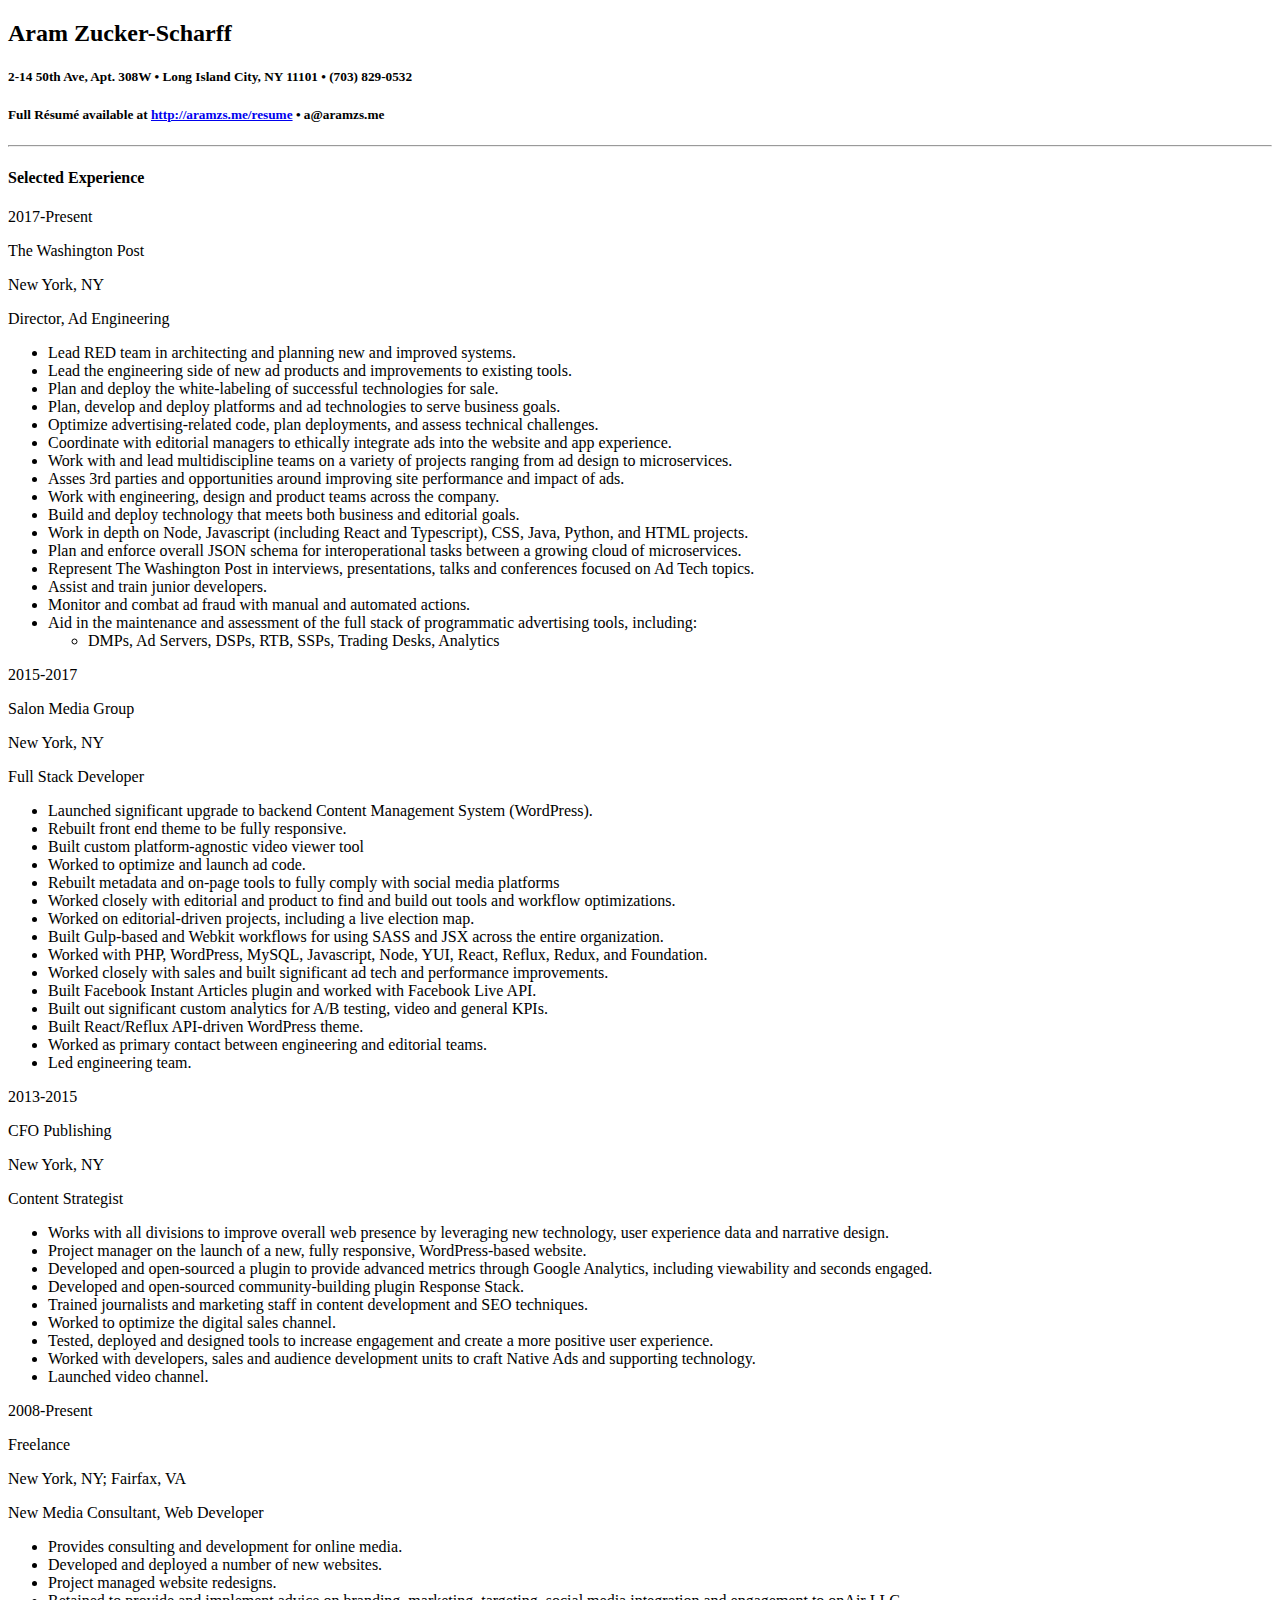
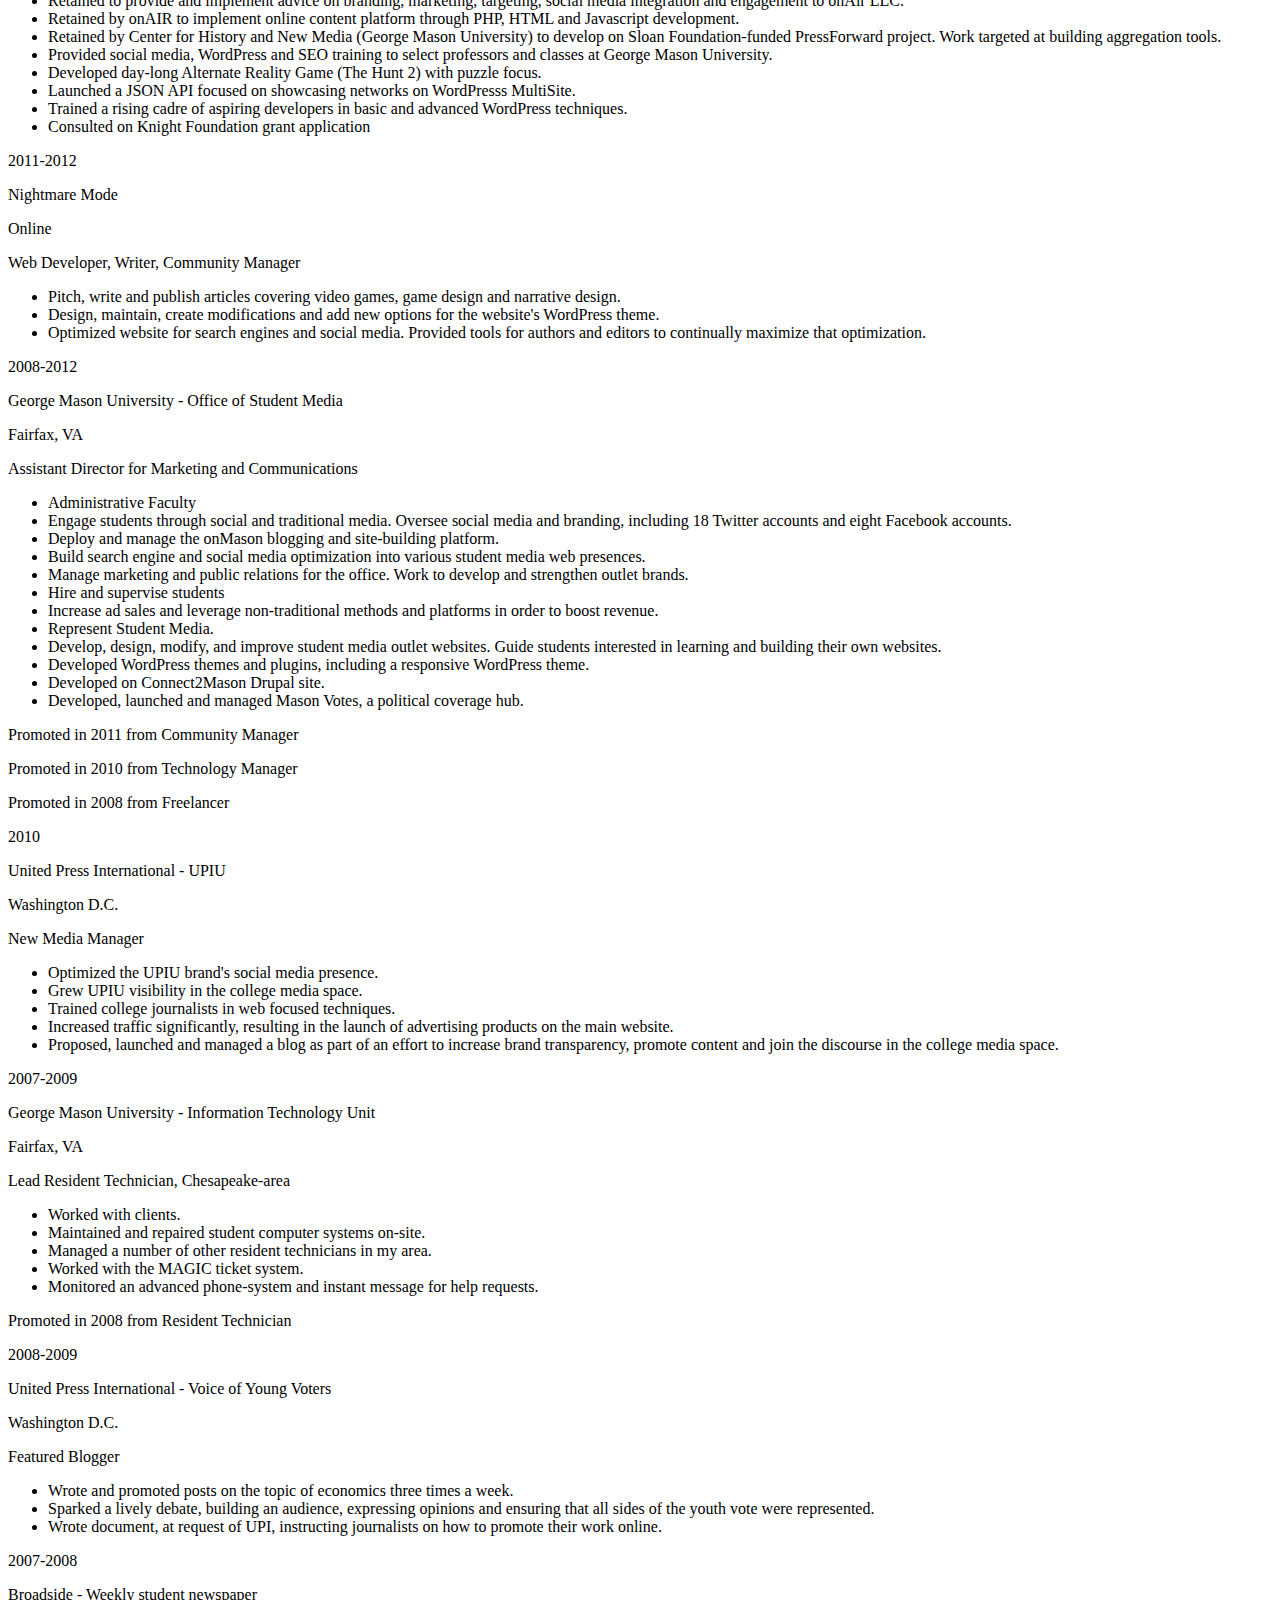
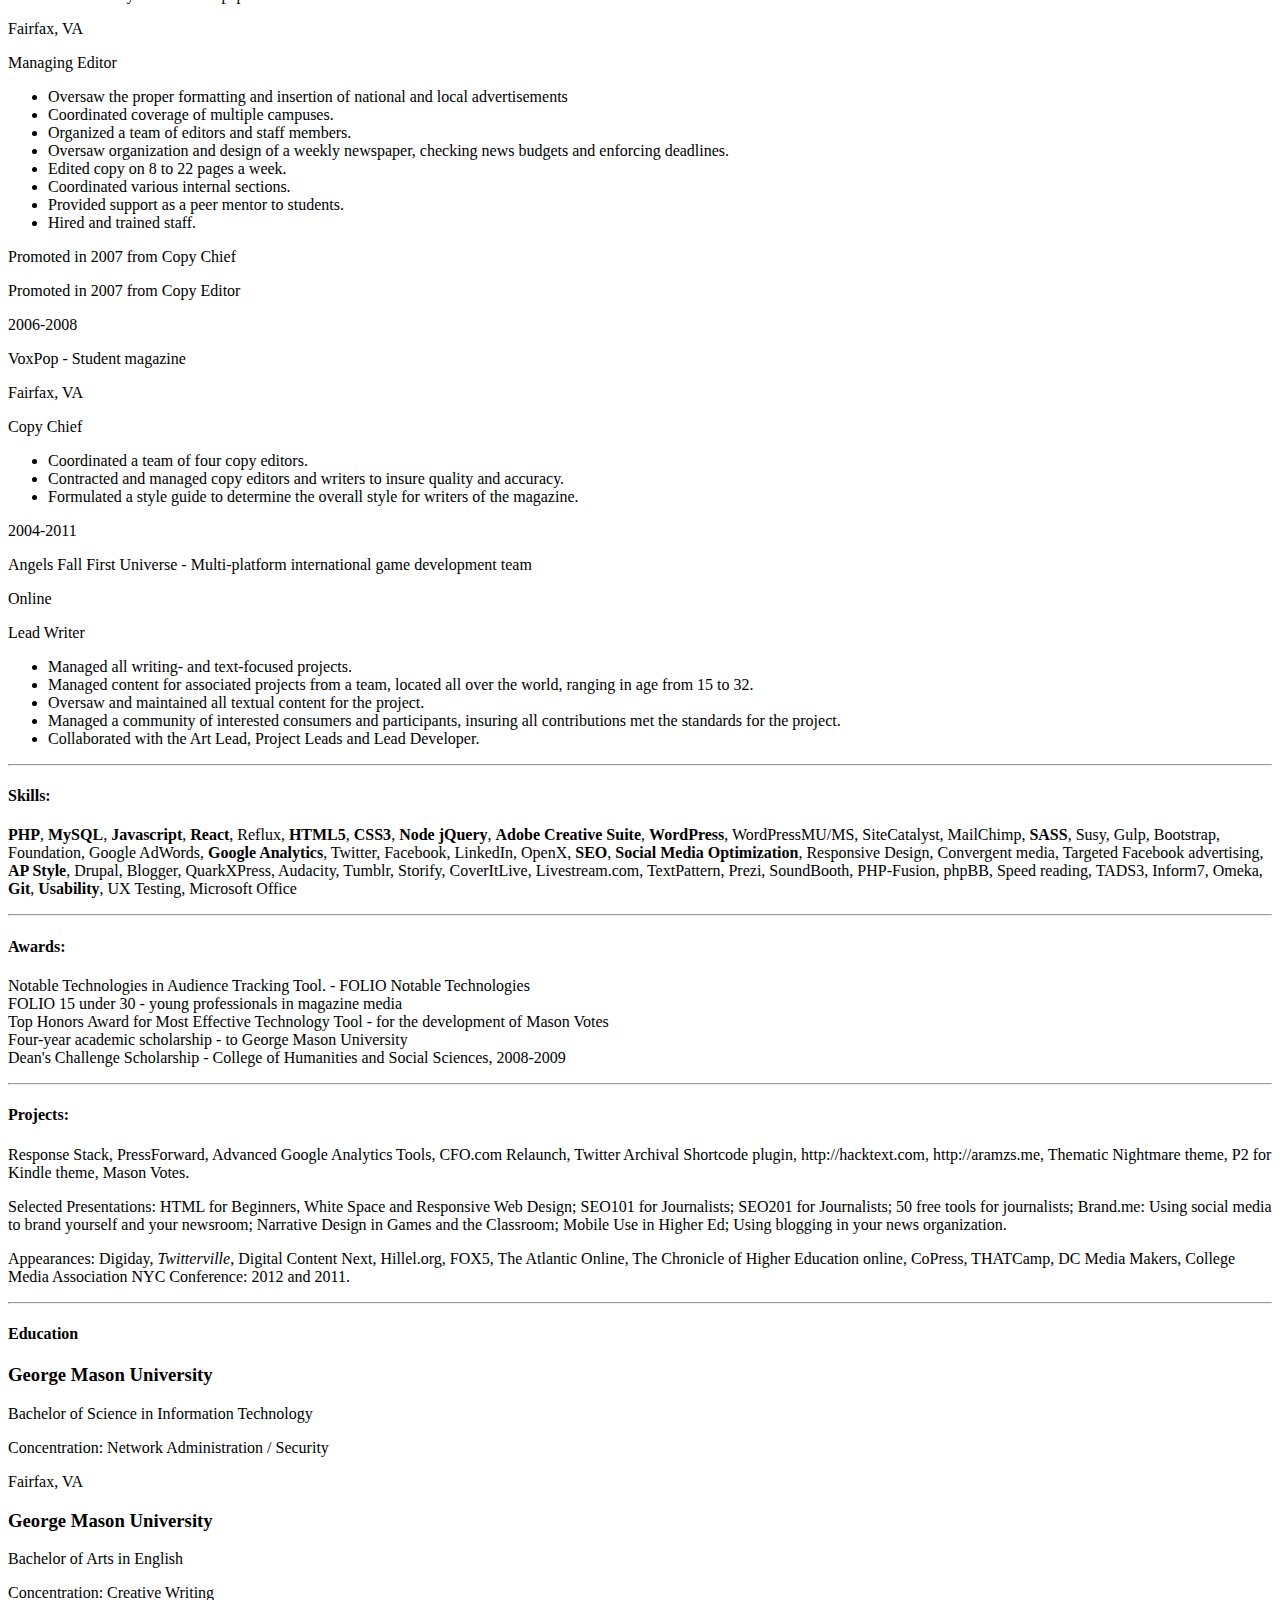
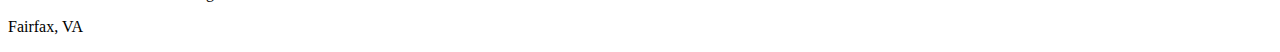
==== index.html @ dda86cea "Remove now empty app.css file" ====
<!DOCTYPE html>

<!-- paulirish.com/2008/conditional-stylesheets-vs-css-hacks-answer-neither/ -->
<!--[if lt IE 7]> <html class="no-js lt-ie9 lt-ie8 lt-ie7" lang="en"> <![endif]-->
<!--[if IE 7]>    <html class="no-js lt-ie9 lt-ie8" lang="en"> <![endif]-->
<!--[if IE 8]>    <html class="no-js lt-ie9" lang="en"> <![endif]-->
<!--[if gt IE 8]><!-->
<html class="no-js" lang="en">
<!--<![endif]-->

<head>
	<meta charset="utf-8" />

	<!-- Set the viewport width to device width for mobile -->
	<meta name="viewport" content="width=device-width" />

	<title>Aram Zucker-Scharff's Resume</title>

	<!-- Included CSS Files -->
	<link rel="stylesheet" href="stylesheets/foundation.css">
	<link rel="stylesheet" href="stylesheets/user.css">
	<link href='http://fonts.googleapis.com/css?family=Playfair+Display|EB+Garamond' rel='stylesheet' type='text/css'>

	<!--[if lt IE 9]>
		<link rel="stylesheet" href="stylesheets/ie.css">
	<![endif]-->

	<script src="javascripts/modernizr.foundation.js"></script>

	<!-- IE Fix for HTML5 Tags -->
	<!--[if lt IE 9]>
		<script src="http://html5shiv.googlecode.com/svn/trunk/html5.js"></script>
	<![endif]-->

	<link rel="stylesheet" href="stylesheets/print.css" media="print">

</head>

<body>

	<!-- container -->
	<div class="container">
		<header>
			<div class="row">
				<div id="topid" class="twelve columns">
					<h2>Aram Zucker-Scharff</h2>
					<h5>2-14 50th Ave, Apt. 308W &#149; Long Island City, NY 11101 &#149; (703) 829-0532</h5>
					<h5>Full R&#233;sum&#233; available at
						<a href="http://aramzs.me/resume">http://aramzs.me/resume</a> &#149; a@aramzs.me</h5>
					<hr />
				</div>
			</div>
		</header>
		<div class="row">
			<div class="row title-area">
				<div class="twelve columns">
					<h4 class="section-title">Selected Experience</h4>
				</div>
			</div>
			<div class="row item">
				<div class="two columns">
					2017-Present
				</div>
				<div class="ten columns">
					<div class="left joblocation">
						<p>
							<span class="item-title">The Washington Post</span>
						</p>
					</div>
					<div class="right location">New York, NY</div>
					<div class="clearfloat">
						<p>
							<span class="jobtitle">Director, Ad Engineering</span>
						</p>
						<ul class="jobaccomp">
							<li>Lead RED team in architecting and planning new and improved systems.</li>
							<li>Lead the engineering side of new ad products and improvements to existing tools.</li>
							<li>Plan and deploy the white-labeling of successful technologies for sale.</li>
							<li>Plan, develop and deploy platforms and ad technologies to serve business goals.</li>
							<li>Optimize advertising-related code, plan deployments, and assess technical challenges.</li>
							<li>Coordinate with editorial managers to ethically integrate ads into the website and app experience.</li>
							<li>Work with and lead multidiscipline teams on a variety of projects ranging from ad design to microservices.</li>
							<li>Asses 3rd parties and opportunities around improving site performance and impact of ads.</li>
							<li>Work with engineering, design and product teams across the company.</li>
							<li>Build and deploy technology that meets both business and editorial goals.</li>
							<li>Work in depth on Node, Javascript (including React and Typescript), CSS, Java, Python, and HTML projects.</li>
							<li>Plan and enforce overall JSON schema for interoperational tasks between a growing cloud of microservices.</li>
							<li>Represent The Washington Post in interviews, presentations, talks and conferences focused on Ad Tech topics.</li>
							<li>Assist and train junior developers.</li>
							<li>Monitor and combat ad fraud with manual and automated actions.</li>
							<li>Aid in the maintenance and assessment of the full stack of programmatic advertising tools, including:
								<ul>
									<li>DMPs, Ad Servers, DSPs, RTB, SSPs, Trading Desks, Analytics</li>
								</ul>
							</li>
						</ul>
					</div>
				</div>
			</div>
			<div class="row item">
				<div class="two columns">
					2015-2017
				</div>
				<div class="ten columns">
					<div class="left joblocation">
						<p>
							<span class="item-title">Salon Media Group</span>
						</p>
					</div>
					<div class="right location">New York, NY</div>
					<div class="clearfloat">
						<p>
							<span class="jobtitle">Full Stack Developer</span>
						</p>
						<ul class="jobaccomp">
							<li>Launched significant upgrade to backend Content Management System (WordPress).</li>
							<li>Rebuilt front end theme to be fully responsive.</li>
							<li>Built custom platform-agnostic video viewer tool</li>
							<li>Worked to optimize and launch ad code.</li>
							<li>Rebuilt metadata and on-page tools to fully comply with social media platforms</li>
							<li>Worked closely with editorial and product to find and build out tools and workflow optimizations.</li>
							<li>Worked on editorial-driven projects, including a live election map.</li>
							<li>Built Gulp-based and Webkit workflows for using SASS and JSX across the entire organization.</li>
							<li>Worked with PHP, WordPress, MySQL, Javascript, Node, YUI, React, Reflux, Redux, and Foundation.</li>
							<li>Worked closely with sales and built significant ad tech and performance improvements.</li>
							<li>Built Facebook Instant Articles plugin and worked with Facebook Live API.</li>
							<li>Built out significant custom analytics for A/B testing, video and general KPIs.</li>
							<li>Built React/Reflux API-driven WordPress theme. </li>
							<li>Worked as primary contact between engineering and editorial teams.</li>
							<li>Led engineering team.</li>
						</ul>
					</div>
				</div>
			</div>
			<div class="row item">
				<div class="two columns">
					2013-2015
				</div>
				<div class="ten columns">
					<div class="left joblocation">
						<p>
							<span class="item-title">CFO Publishing</span>
						</p>
					</div>
					<div class="right location">New York, NY</div>
					<div class="clearfloat">
						<p>
							<span class="jobtitle">Content Strategist</span>
						</p>
						<ul class="jobaccomp">
							<li>Works with all divisions to improve overall web presence by leveraging new technology, user experience data and narrative
								design.
							</li>
							<li>Project manager on the launch of a new, fully responsive, WordPress-based website.</li>
							<li>Developed and open-sourced a plugin to provide advanced metrics through Google Analytics, including viewability and
								seconds engaged.</li>
							<li>Developed and open-sourced community-building plugin Response Stack.</li>
							<li>Trained journalists and marketing staff in content development and SEO techniques.</li>
							<li>Worked to optimize the digital sales channel.</li>
							<li>Tested, deployed and designed tools to increase engagement and create a more positive user experience.</li>
							<li>Worked with developers, sales and audience development units to craft Native Ads and supporting technology.</li>
							<li>Launched video channel.</li>
						</ul>
					</div>

				</div>
			</div>
			<div class="row item">
				<div class="two columns">
					2008-Present
				</div>
				<div class="ten columns">
					<div class="left joblocation">
						<p>
							<span class="item-title">Freelance</span>
						</p>
					</div>
					<div class="right location">New York, NY; Fairfax, VA</div>
					<div class="clearfloat">
						<p>
							<span class="jobtitle">New Media Consultant, Web Developer</span>
						</p>
						<ul class="jobaccomp">
							<li>Provides consulting and development for online media.</li>
							<li>Developed and deployed a number of new websites.</li>
							<li>Project managed website redesigns.</li>
							<li>Retained to provide and implement advice on branding, marketing, targeting, social media integration and engagement
								to onAir LLC.</li>
							<li>Retained by onAIR to implement online content platform through PHP, HTML and Javascript development.</li>
							<li>Retained by Center for History and New Media (George Mason University) to develop on Sloan Foundation-funded PressForward
								project. Work targeted at building aggregation tools.</li>
							<li>Provided social media, WordPress and SEO training to select professors and classes at George Mason University.</li>
							<li>Developed day-long Alternate Reality Game (The Hunt 2) with puzzle focus.</li>
							<li>Launched a JSON API focused on showcasing networks on WordPresss MultiSite.</li>
							<li>Trained a rising cadre of aspiring developers in basic and advanced WordPress techniques.</li>
							<li>Consulted on Knight Foundation grant application</li>
						</ul>
					</div>

				</div>
			</div>
			<div class="row item">
				<div class="two columns">
					2011-2012
				</div>
				<div class="ten columns">
					<div class="left joblocation">
						<p>
							<span class="item-title">Nightmare Mode</span>
						</p>
					</div>
					<div class="right location">Online</div>
					<div class="clearfloat">
						<p>
							<span class="jobtitle">Web Developer, Writer, Community Manager</span>
						</p>
						<ul class="jobaccomp">
							<li>Pitch, write and publish articles covering video games, game design and narrative design.</li>
							<li>Design, maintain, create modifications and add new options for the website's WordPress theme.</li>
							<li>Optimized website for search engines and social media. Provided tools for authors and editors to continually maximize
								that optimization.</li>
						</ul>
					</div>

				</div>
			</div>
			<div class="row item">
				<div class="two columns">
					2008-2012
				</div>
				<div class="ten columns">
					<div class="left joblocation">
						<p>
							<span class="item-title">George Mason University</span> - Office of Student Media</p>
					</div>
					<div class="right location">Fairfax, VA</div>
					<div class="clearfloat">
						<p>
							<span class="jobtitle">Assistant Director for Marketing and Communications</span>
						</p>
						<ul class="jobaccomp">
							<li>Administrative Faculty</li>
							<li>Engage students through social and traditional media. Oversee social media and branding, including 18 Twitter accounts
								and eight Facebook accounts.</li>
							<li>Deploy and manage the onMason blogging and site-building platform.</li>
							<li>Build search engine and social media optimization into various student media web presences.</li>
							<li>Manage marketing and public relations for the office. Work to develop and strengthen outlet brands.</li>
							<li>Hire and supervise students </li>
							<li>Increase ad sales and leverage non-traditional methods and platforms in order to boost revenue.</li>
							<li>Represent Student Media.</li>
							<li>Develop, design, modify, and improve student media outlet websites. Guide students interested in learning and building
								their own websites.</li>
							<li>Developed WordPress themes and plugins, including a responsive WordPress theme.</li>
							<li>Developed on Connect2Mason Drupal site.</li>
							<li>Developed, launched and managed Mason Votes, a political coverage hub.</li>

						</ul>
						<div class="promoted">
							<p>
								<span class="black label">Promoted in 2011 from</span>
								<span class="jobtitle">Community Manager</span>
							</p>
							<p>
								<span class="black label">Promoted in 2010 from</span>
								<span class="jobtitle">Technology Manager</span>
							</p>
							<p>
								<span class="black label">Promoted in 2008 from</span>
								<span class="jobtitle">Freelancer</span>
							</p>
						</div>
					</div>

				</div>
			</div>

			<div class="row item">
				<div class="two columns">
					2010
				</div>
				<div class="ten columns">
					<div class="left joblocation">
						<p>
							<span class="item-title">United Press International</span> - UPIU </p>
					</div>
					<div class="right location">Washington D.C.</div>
					<div class="clearfloat">
						<p>
							<span class="jobtitle">New Media Manager</span>
						</p>
						<ul class="jobaccomp">
							<li>Optimized the UPIU brand's social media presence.</li>
							<li>Grew UPIU visibility in the college media space.</li>
							<li>Trained college journalists in web focused techniques.</li>
							<li>Increased traffic significantly, resulting in the launch of advertising products on the main website.</li>
							<li>Proposed, launched and managed a blog as part of an effort to increase brand transparency, promote content and join
								the discourse in the college media space.</li>
						</ul>
					</div>

				</div>
			</div>

			<div class="row item">
				<div class="two columns">
					2007-2009
				</div>
				<div class="ten columns">
					<div class="left joblocation">
						<p>
							<span class="item-title">George Mason University</span> - Information Technology Unit </p>
					</div>
					<div class="right location">Fairfax, VA</div>
					<div class="clearfloat">
						<p>
							<span class="jobtitle">Lead Resident Technician, Chesapeake-area</span>
						</p>
						<ul class="jobaccomp">
							<li>Worked with clients.</li>
							<li>Maintained and repaired student computer systems on-site.</li>
							<li>Managed a number of other resident technicians in my area.</li>
							<li>Worked with the MAGIC ticket system.</li>
							<li>Monitored an advanced phone-system and instant message for help requests.</li>
						</ul>
						<div class="promoted">
							<p>
								<span class="black label">Promoted in 2008 from</span>
								<span class="jobtitle">Resident Technician</span>
							</p>
						</div>
					</div>

				</div>
			</div>

			<div class="row item">
				<div class="two columns">
					2008-2009
				</div>
				<div class="ten columns">
					<div class="left joblocation">
						<p>
							<span class="item-title">United Press International</span> - Voice of Young Voters</p>
					</div>
					<div class="right location">Washington D.C.</div>
					<div class="clearfloat">
						<p>
							<span class="jobtitle">Featured Blogger</span>
						</p>
						<ul class="jobaccomp">
							<li>Wrote and promoted posts on the topic of economics three times a week.</li>
							<li>Sparked a lively debate, building an audience, expressing opinions and ensuring that all sides of the youth vote were
								represented.
							</li>
							<li>Wrote document, at request of UPI, instructing journalists on how to promote their work online.</li>
						</ul>
					</div>

				</div>
			</div>

			<div class="row item">
				<div class="two columns">
					2007-2008
				</div>
				<div class="ten columns">
					<div class="left joblocation">
						<p>
							<span class="item-title">Broadside</span> - Weekly student newspaper </p>
					</div>
					<div class="right location">Fairfax, VA</div>
					<div class="clearfloat">
						<p>
							<span class="jobtitle">Managing Editor</span>
						</p>
						<ul class="jobaccomp">
							<li>Oversaw the proper formatting and insertion of national and local advertisements</li>
							<li>Coordinated coverage of multiple campuses.</li>
							<li>Organized a team of editors and staff members.</li>
							<li>Oversaw organization and design of a weekly newspaper, checking news budgets and enforcing deadlines.</li>
							<li>Edited copy on 8 to 22 pages a week.</li>
							<li>Coordinated various internal sections.</li>
							<li>Provided support as a peer mentor to students.</li>
							<li>Hired and trained staff.</li>
						</ul>
						<div class="promoted">
							<p>
								<span class="black label">Promoted in 2007 from</span>
								<span class="jobtitle">Copy Chief</span>
							</p>
							<p>
								<span class="black label">Promoted in 2007 from</span>
								<span class="jobtitle">Copy Editor</span>
							</p>
						</div>
					</div>

				</div>
			</div>

			<div class="row item">
				<div class="two columns">
					2006-2008
				</div>
				<div class="ten columns">
					<div class="left joblocation">
						<p>
							<span class="item-title">VoxPop</span> - Student magazine</p>
					</div>
					<div class="right location">Fairfax, VA</div>
					<div class="clearfloat">
						<p>
							<span class="jobtitle">Copy Chief</span>
						</p>
						<ul class="jobaccomp">
							<li>Coordinated a team of four copy editors.</li>
							<li>Contracted and managed copy editors and writers to insure quality and accuracy.</li>
							<li>Formulated a style guide to determine the overall style for writers of the magazine.</li>
						</ul>
					</div>

				</div>
			</div>

			<div class="row item">
				<div class="two columns">
					2004-2011
				</div>
				<div class="ten columns">
					<div class="left joblocation">
						<p>
							<span class="item-title">Angels Fall First Universe</span> - Multi-platform international game development team</p>
					</div>
					<div class="right location">Online</div>
					<div class="clearfloat">
						<p>
							<span class="jobtitle">Lead Writer</span>
						</p>
						<ul class="jobaccomp">
							<li>Managed all writing- and text-focused projects.</li>
							<li>Managed content for associated projects from a team, located all over the world, ranging in age from 15 to 32.</li>
							<li>Oversaw and maintained all textual content for the project.</li>
							<li>Managed a community of interested consumers and participants, insuring all contributions met the standards for the
								project.
							</li>
							<li>Collaborated with the Art Lead, Project Leads and Lead Developer.</li>
						</ul>
					</div>

				</div>
			</div>

			<hr />
		</div>
		<div class="row">
			<div class="row">
				<div class="two columns">
					<h4 class="section-title">Skills:</h4>
				</div>
				<div class="ten columns">
					<p>
						<b>PHP</b>,
						<b>MySQL</b>,
						<b>Javascript</b>,
						<b>React</b>, Reflux,
						<b>HTML5</b>,
						<b>CSS3</b>,
						<b>Node</b>
						<b>jQuery</b>,
						<b>Adobe Creative Suite</b>,
						<b>WordPress</b>, WordPressMU/MS, SiteCatalyst, MailChimp,
						<b>SASS</b>, Susy, Gulp, Bootstrap, Foundation, Google AdWords,
						<b>Google Analytics</b>, Twitter, Facebook, LinkedIn, OpenX,
						<b>SEO</b>,
						<b>Social Media Optimization</b>, Responsive Design, Convergent media, Targeted Facebook advertising,
						<b>AP Style</b>, Drupal, Blogger, QuarkXPress, Audacity, Tumblr, Storify, CoverItLive, Livestream.com, TextPattern, Prezi,
						SoundBooth, PHP-Fusion, phpBB, Speed reading, TADS3, Inform7, Omeka,
						<b>Git</b>,
						<b>Usability</b>, UX Testing, Microsoft Office</p>
				</div>
			</div>

			<hr />
		</div>
		<div class="row">

			<div class="two columns">
				<h4 class="section-title">Awards:</h4>
			</div>
			<div class="ten columns">
				<p>
					<span class="item-title">Notable Technologies in Audience Tracking Tool.</span> - FOLIO Notable Technologies
					<br />
					<span class="item-title">FOLIO 15 under 30</span> - young professionals in magazine media
					<br />
					<span class="item-title">Top Honors Award for Most Effective Technology Tool</span> - for the development of Mason Votes
					<br />
					<span class="item-title">Four-year academic scholarship</span> - to George Mason University
					<br />
					<span class="item-title">Dean's Challenge Scholarship</span> - College of Humanities and Social Sciences, 2008-2009
					<br />
				</p>
			</div>
			<div class="row"></div>

			<hr />
		</div>

		<div class="row projects">


			<div class="two columns">
				<h4 class="section-title">Projects:</h4>
			</div>
			<div class="ten columns">
				<p>Response Stack, PressForward, Advanced Google Analytics Tools, CFO.com Relaunch, Twitter Archival Shortcode plugin, http://hacktext.com,
					http://aramzs.me, Thematic Nightmare theme, P2 for Kindle theme, Mason Votes.</p>
				<p class="present">
					<span class="item-title">Selected Presentations:</span> HTML for Beginners, White Space and Responsive Web Design; SEO101 for Journalists; SEO201
					for Journalists; 50 free tools for journalists; Brand.me: Using social media to brand yourself and your newsroom; Narrative
					Design in Games and the Classroom; Mobile Use in Higher Ed; Using blogging in your news organization.</p>
				<p class="appear">
					<span class="item-title">Appearances:</span> Digiday,
					<i>Twitterville</i>, Digital Content Next, Hillel.org, FOX5, The Atlantic Online, The Chronicle of Higher Education online,
					CoPress, THATCamp, DC Media Makers, College Media Association NYC Conference: 2012 and 2011.</p>
			</div>


			<hr />
		</div>

		<div class="row">
			<div class="row">
				<div class="two columns">
					<h4 class="section-title">Education</h4>
				</div>
			</div>
			<div class="row degree">
				<div class="two columns">

				</div>
				<div class="eight columns">
					<h3 class="item-title">George Mason University</h3>
					<p>
						<span class="jobtitle">Bachelor of Science in Information Technology</span>
					</p>
					<p class="details">Concentration: Network Administration / Security</p>
				</div>
				<div class="two columns edlocal">
					<p>Fairfax, VA</p>
				</div>

			</div>
			<div class="row degree">
				<div class="two columns">

				</div>
				<div class="eight columns">
					<h3 class="item-title">George Mason University</h3>
					<p>
						<span class="jobtitle">Bachelor of Arts in English</span>
					</p>
					<p class="details">Concentration: Creative Writing</p>
				</div>
				<div class="two columns edlocal">
					<p>Fairfax, VA</p>
				</div>

			</div>
		</div>
	</div>
	<!-- container -->

	<!-- Included JS Files -->
	<script src="javascripts/jquery.min.js"></script>
	<script src="javascripts/foundation.js"></script>
	<script src="javascripts/app.js"></script>

</body>

</html>
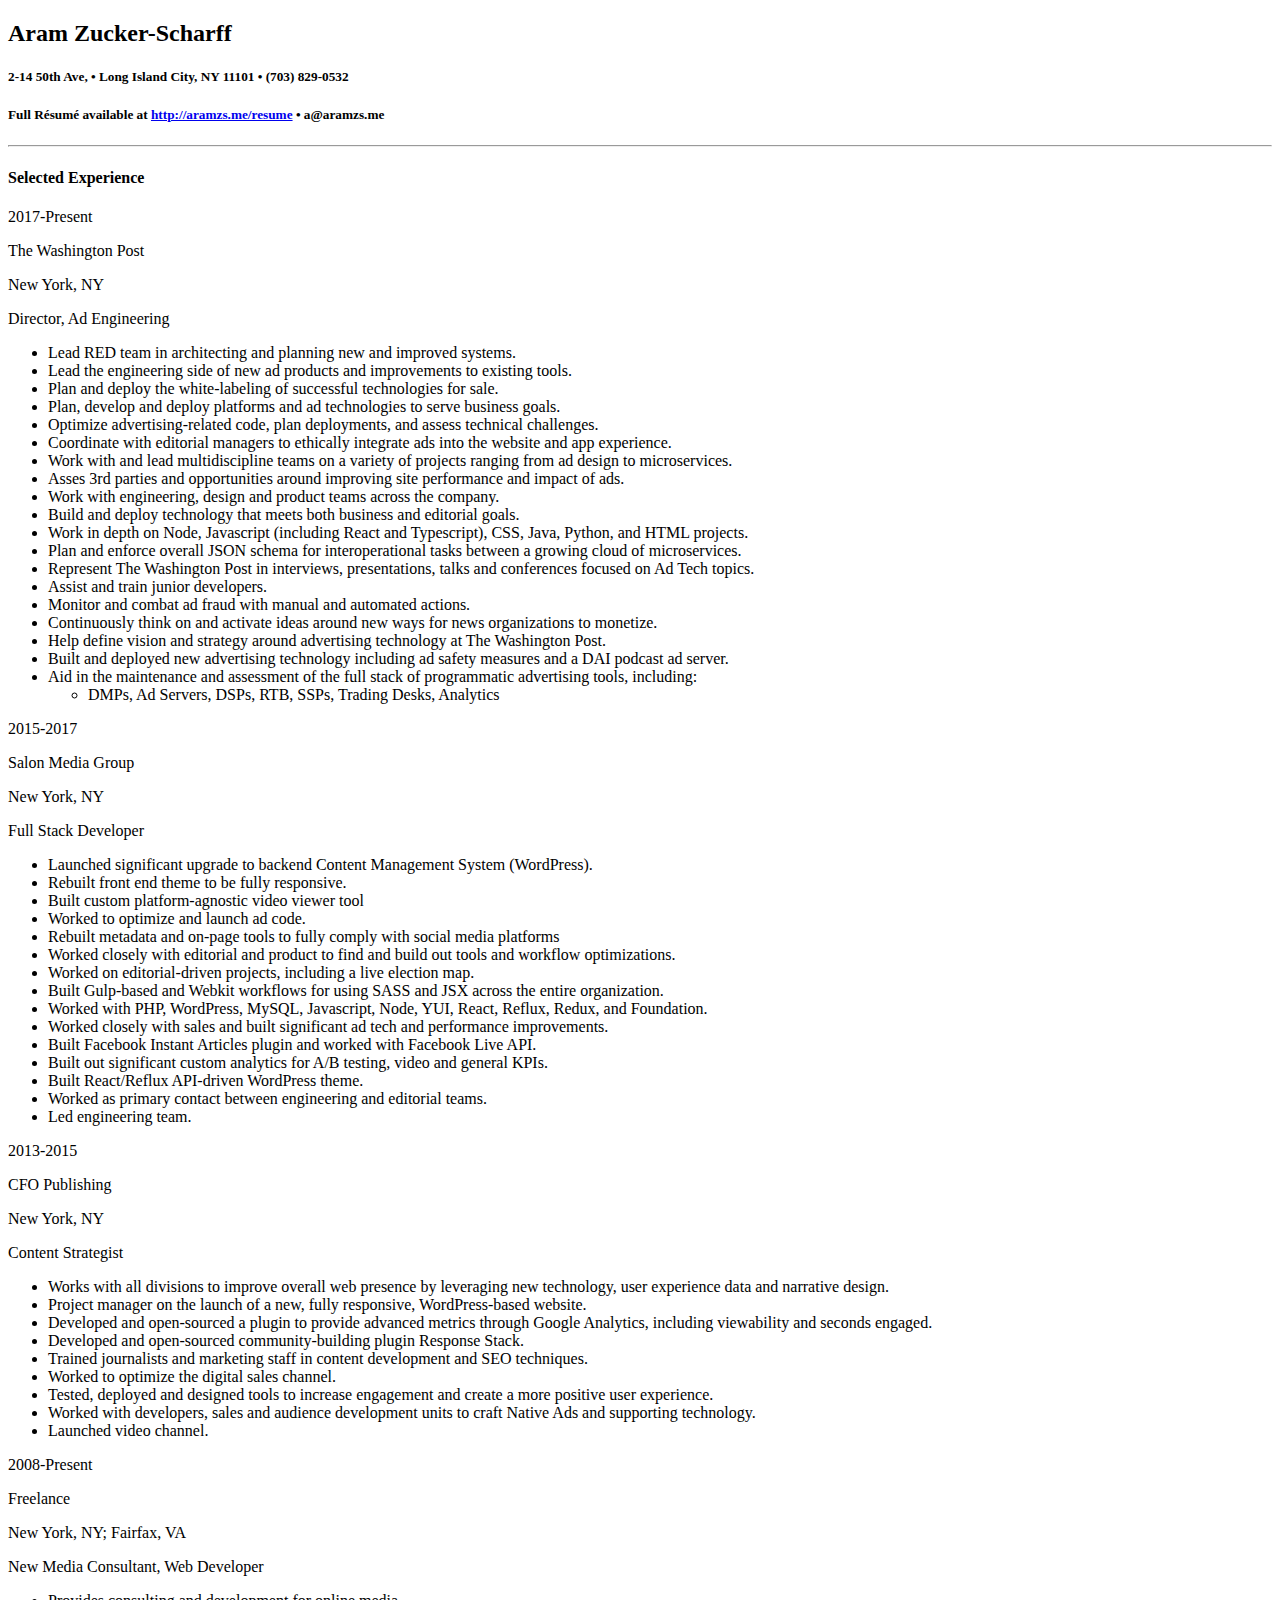
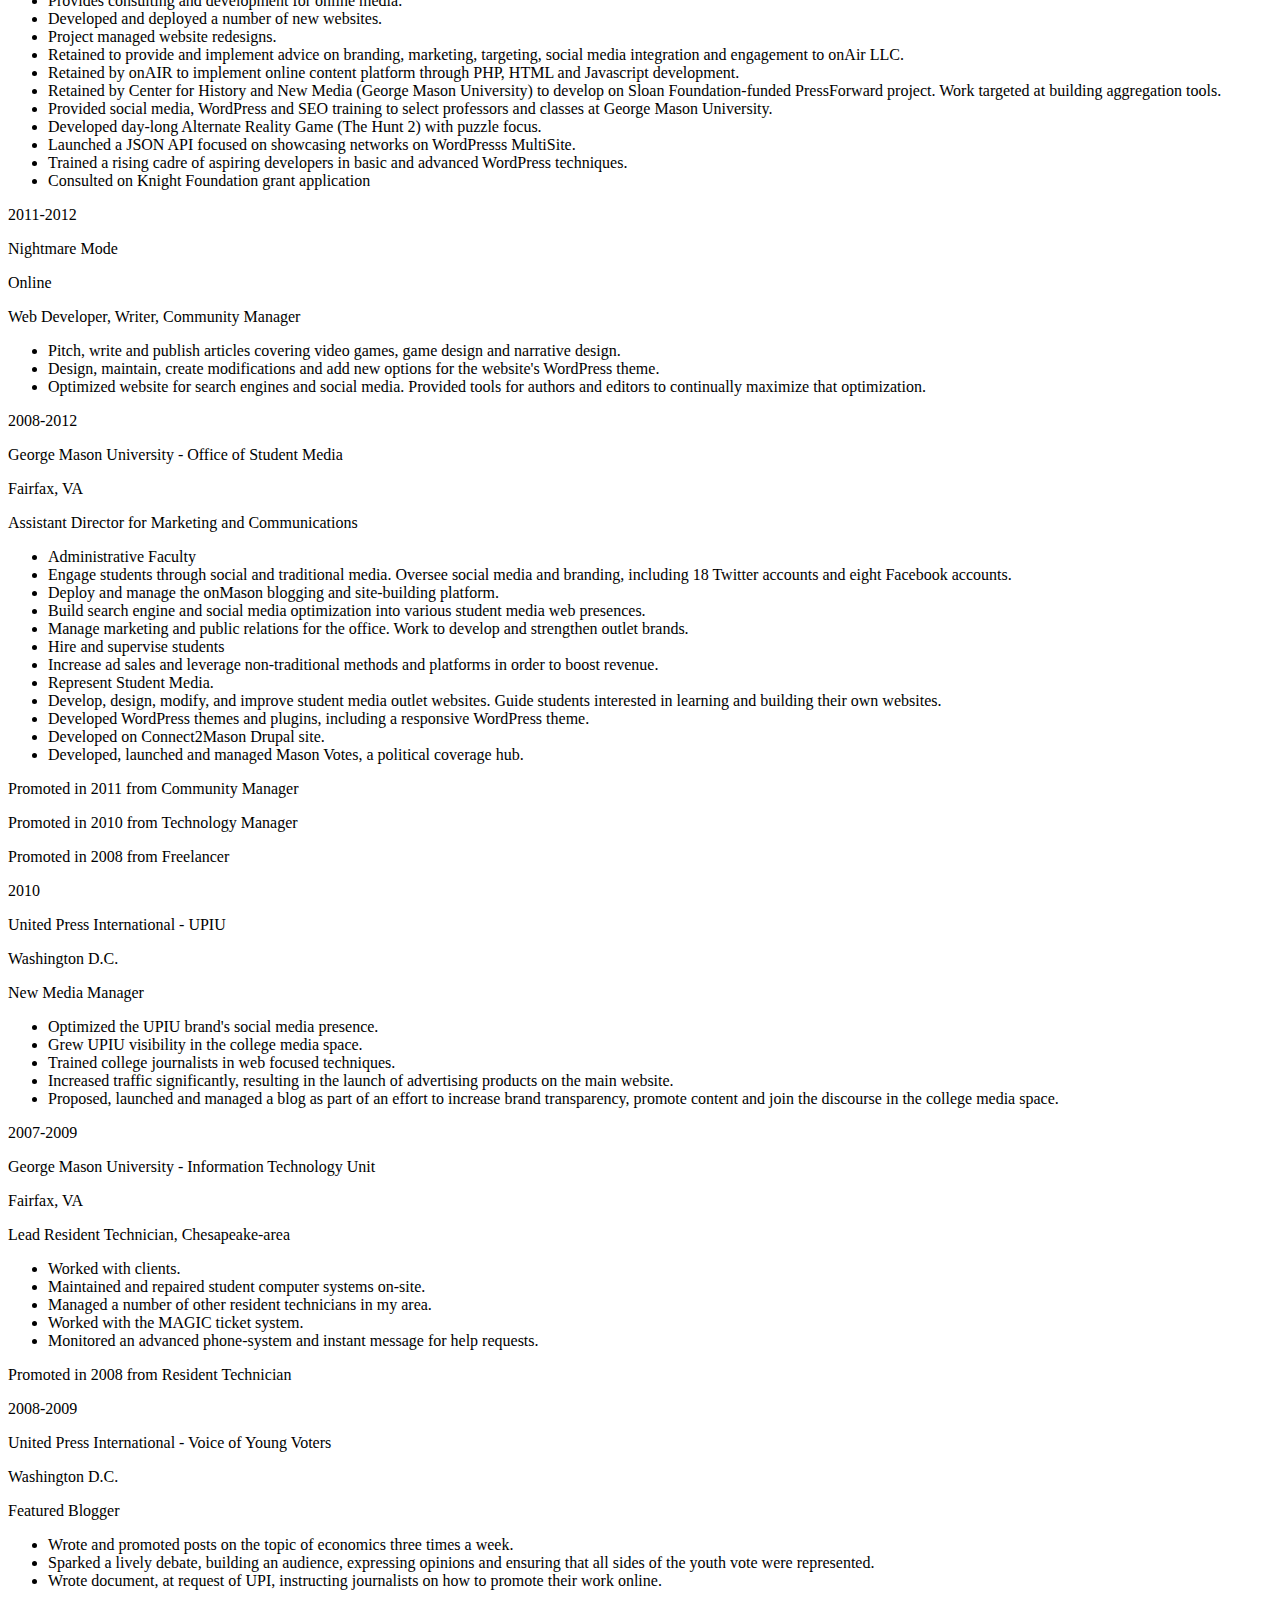
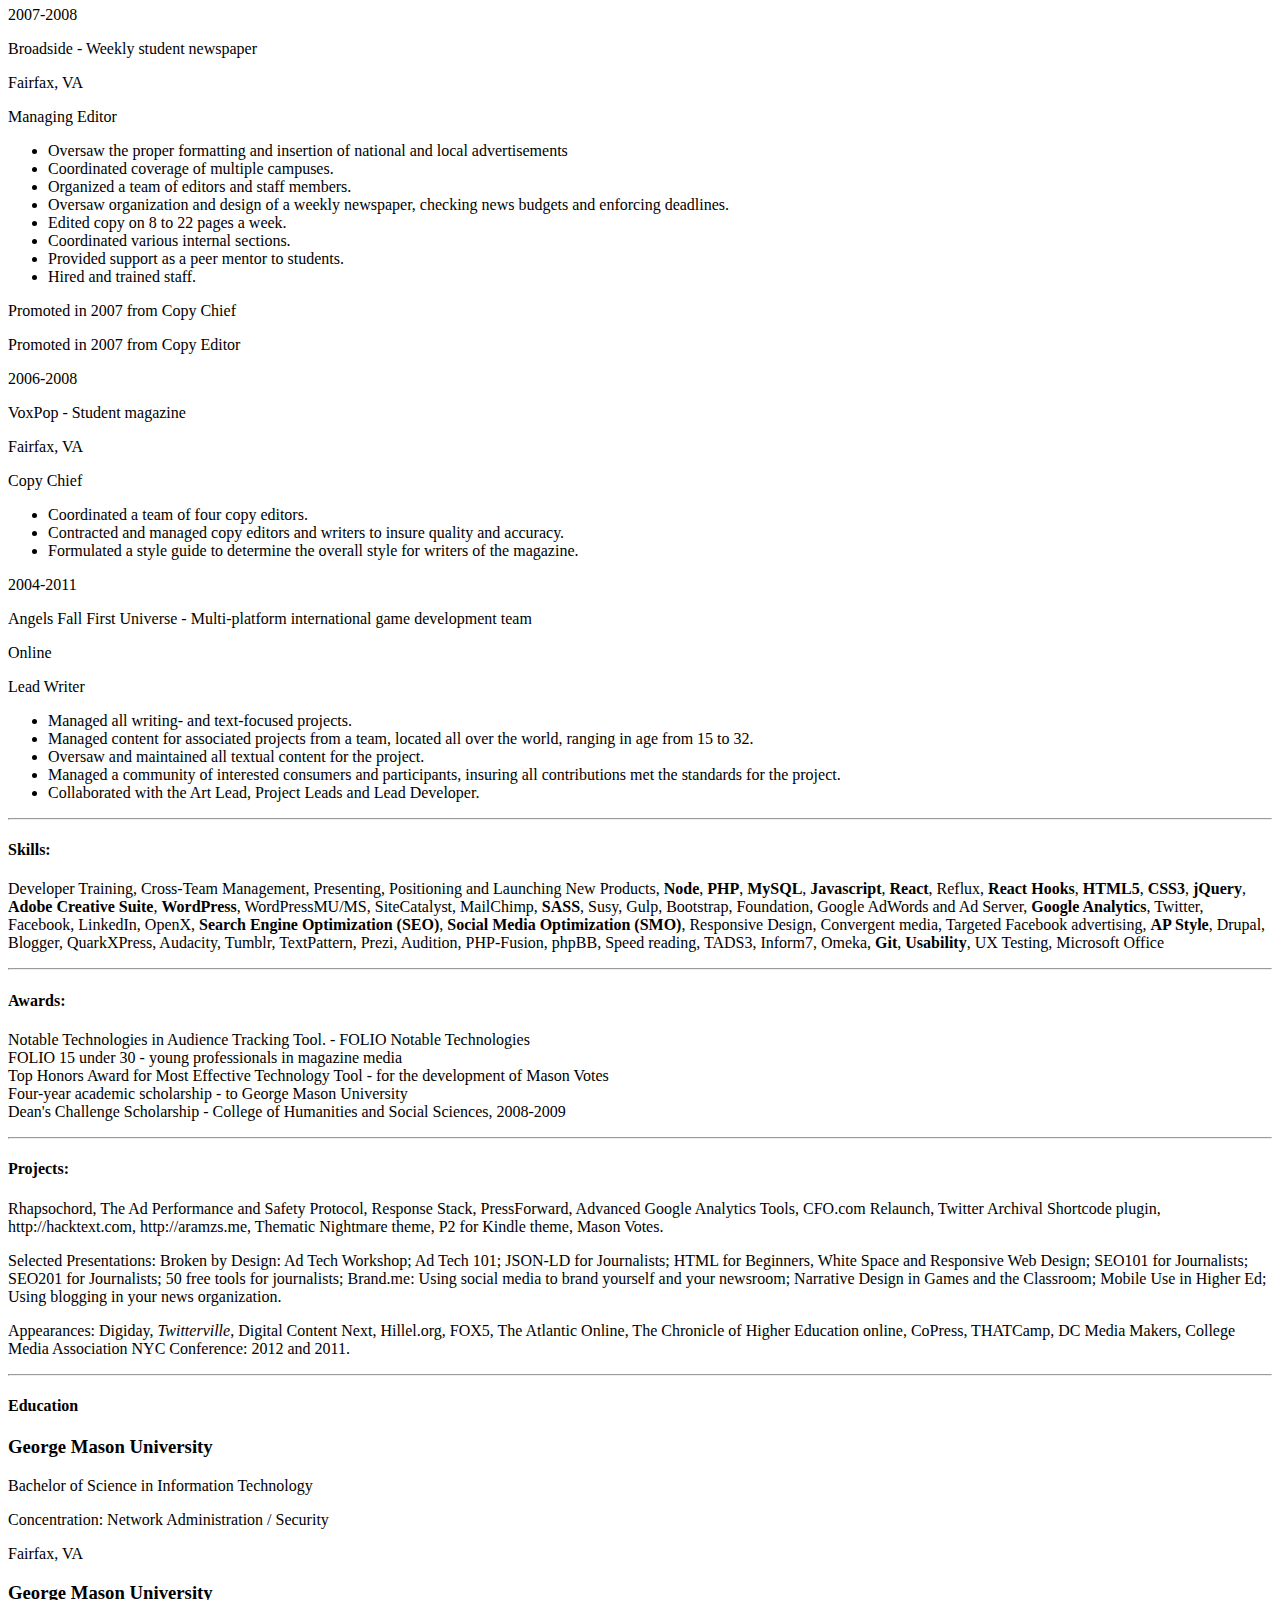
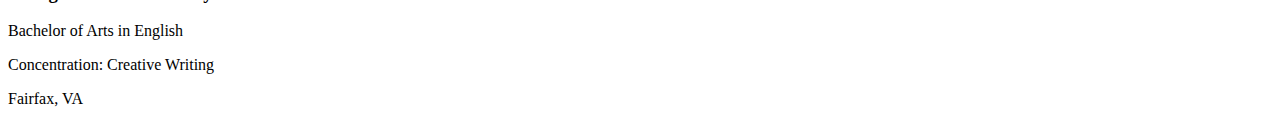
==== commit 7edd3798: "Merge branch 'master' of github.com:AramZS/resume" ====
--- a/index.html
+++ b/index.html
@@ -44,7 +44,7 @@
 			<div class="row">
 				<div id="topid" class="twelve columns">
 					<h2>Aram Zucker-Scharff</h2>
-					<h5>2-14 50th Ave, Apt. 308W &#149; Long Island City, NY 11101 &#149; (703) 829-0532</h5>
+					<h5>2-14 50th Ave, &#149; Long Island City, NY 11101 &#149; (703) 829-0532</h5>
 					<h5>Full R&#233;sum&#233; available at
 						<a href="http://aramzs.me/resume">http://aramzs.me/resume</a> &#149; a@aramzs.me</h5>
 					<hr />
@@ -88,6 +88,9 @@
 							<li>Represent The Washington Post in interviews, presentations, talks and conferences focused on Ad Tech topics.</li>
 							<li>Assist and train junior developers.</li>
 							<li>Monitor and combat ad fraud with manual and automated actions.</li>
+							<li>Continuously think on and activate ideas around new ways for news organizations to monetize.</li>
+							<li>Help define vision and strategy around advertising technology at The Washington Post.</li>
+							<li>Built and deployed new advertising technology including ad safety measures and a DAI podcast ad server.</li>
 							<li>Aid in the maintenance and assessment of the full stack of programmatic advertising tools, including:
 								<ul>
 									<li>DMPs, Ad Servers, DSPs, RTB, SSPs, Trading Desks, Analytics</li>
@@ -459,22 +462,27 @@
 				</div>
 				<div class="ten columns">
 					<p>
+						Developer Training,
+						Cross-Team Management,
+						Presenting,
+						Positioning and Launching New Products,
+						<b>Node</b>,
 						<b>PHP</b>,
 						<b>MySQL</b>,
 						<b>Javascript</b>,
 						<b>React</b>, Reflux,
+						<b>React Hooks</b>,
 						<b>HTML5</b>,
 						<b>CSS3</b>,
-						<b>Node</b>
 						<b>jQuery</b>,
 						<b>Adobe Creative Suite</b>,
 						<b>WordPress</b>, WordPressMU/MS, SiteCatalyst, MailChimp,
-						<b>SASS</b>, Susy, Gulp, Bootstrap, Foundation, Google AdWords,
+						<b>SASS</b>, Susy, Gulp, Bootstrap, Foundation, Google AdWords and Ad Server,
 						<b>Google Analytics</b>, Twitter, Facebook, LinkedIn, OpenX,
-						<b>SEO</b>,
-						<b>Social Media Optimization</b>, Responsive Design, Convergent media, Targeted Facebook advertising,
-						<b>AP Style</b>, Drupal, Blogger, QuarkXPress, Audacity, Tumblr, Storify, CoverItLive, Livestream.com, TextPattern, Prezi,
-						SoundBooth, PHP-Fusion, phpBB, Speed reading, TADS3, Inform7, Omeka,
+						<b>Search Engine Optimization (SEO)</b>,
+						<b>Social Media Optimization (SMO)</b>, Responsive Design, Convergent media, Targeted Facebook advertising,
+						<b>AP Style</b>, Drupal, Blogger, QuarkXPress, Audacity, Tumblr, TextPattern, Prezi,
+						Audition, PHP-Fusion, phpBB, Speed reading, TADS3, Inform7, Omeka,
 						<b>Git</b>,
 						<b>Usability</b>, UX Testing, Microsoft Office</p>
 				</div>
@@ -513,10 +521,10 @@
 				<h4 class="section-title">Projects:</h4>
 			</div>
 			<div class="ten columns">
-				<p>Response Stack, PressForward, Advanced Google Analytics Tools, CFO.com Relaunch, Twitter Archival Shortcode plugin, http://hacktext.com,
+				<p>Rhapsochord, The Ad Performance and Safety Protocol, Response Stack, PressForward, Advanced Google Analytics Tools, CFO.com Relaunch, Twitter Archival Shortcode plugin, http://hacktext.com,
 					http://aramzs.me, Thematic Nightmare theme, P2 for Kindle theme, Mason Votes.</p>
 				<p class="present">
-					<span class="item-title">Selected Presentations:</span> HTML for Beginners, White Space and Responsive Web Design; SEO101 for Journalists; SEO201
+					<span class="item-title">Selected Presentations: </span>Broken by Design: Ad Tech Workshop; Ad Tech 101; JSON-LD for Journalists; HTML for Beginners, White Space and Responsive Web Design; SEO101 for Journalists; SEO201
 					for Journalists; 50 free tools for journalists; Brand.me: Using social media to brand yourself and your newsroom; Narrative
 					Design in Games and the Classroom; Mobile Use in Higher Ed; Using blogging in your news organization.</p>
 				<p class="appear">
@@ -578,4 +586,4 @@
 
 </body>
 
-</html>+</html>
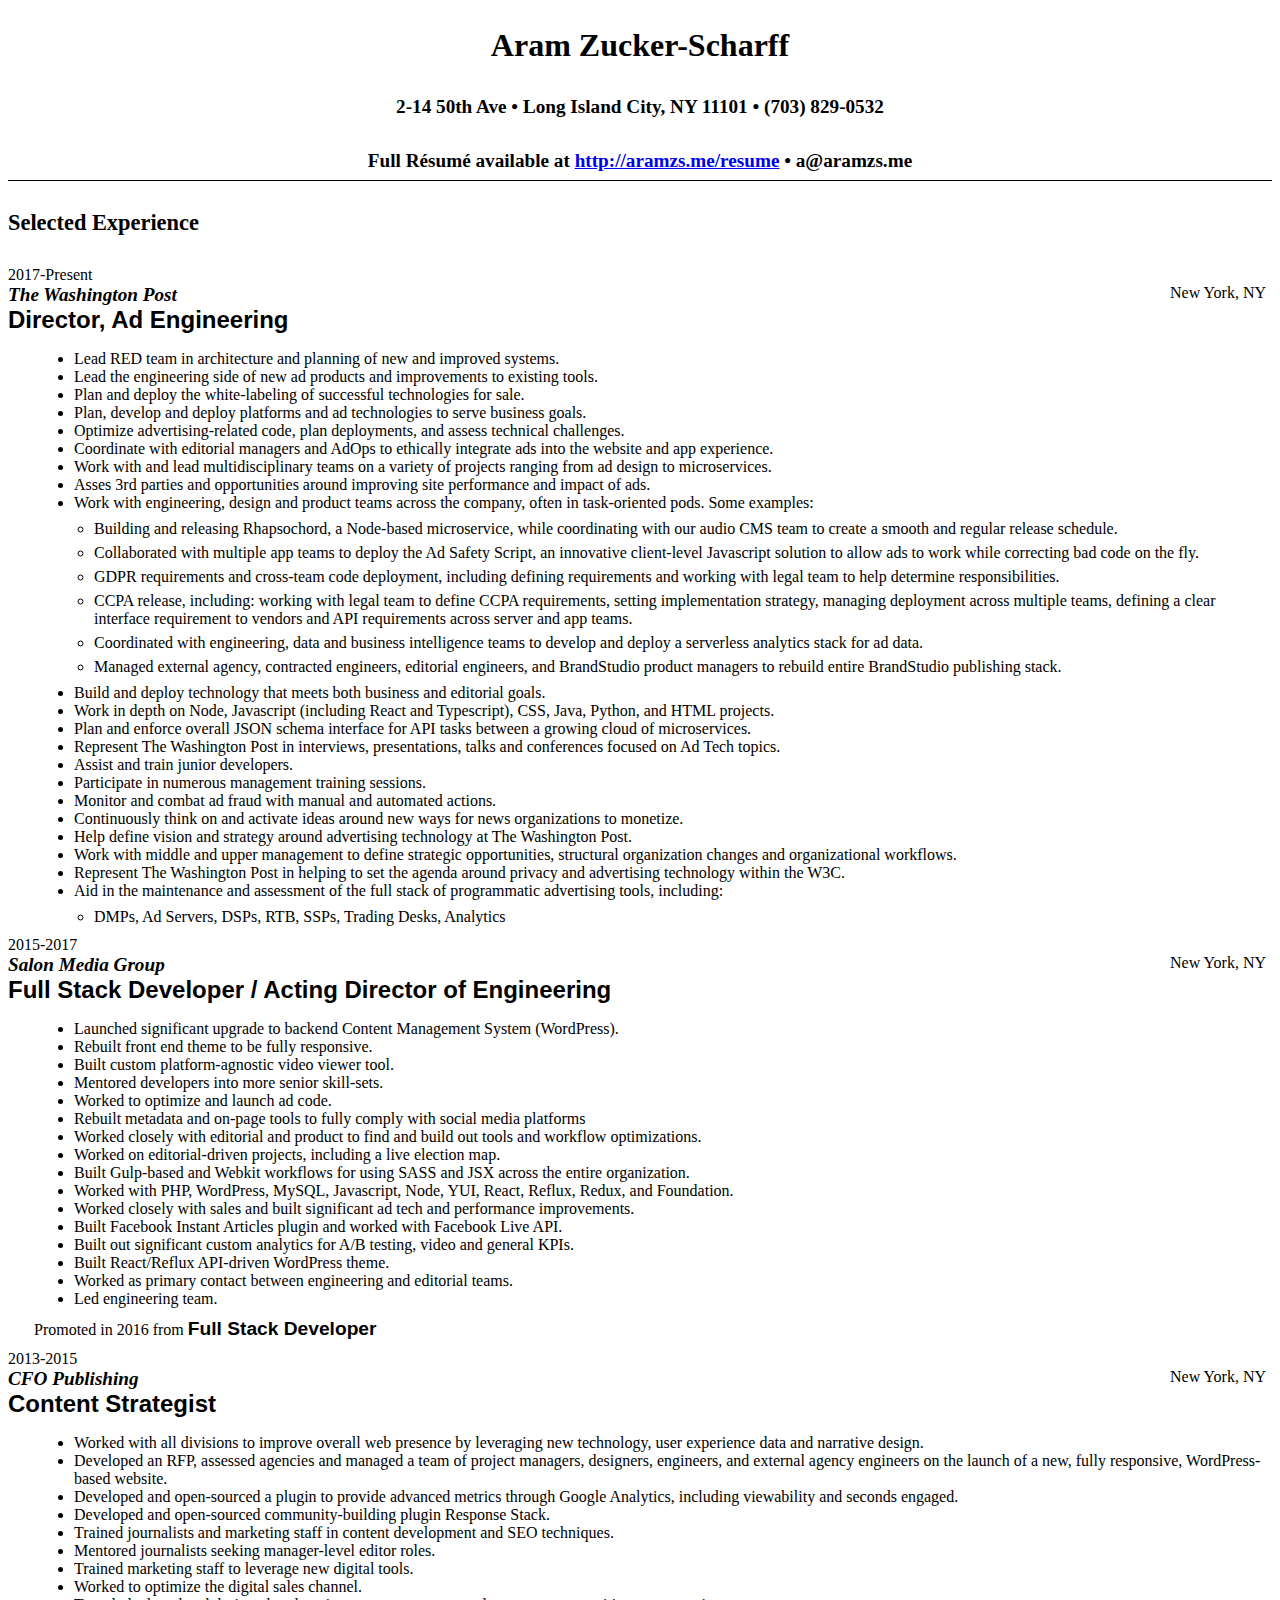
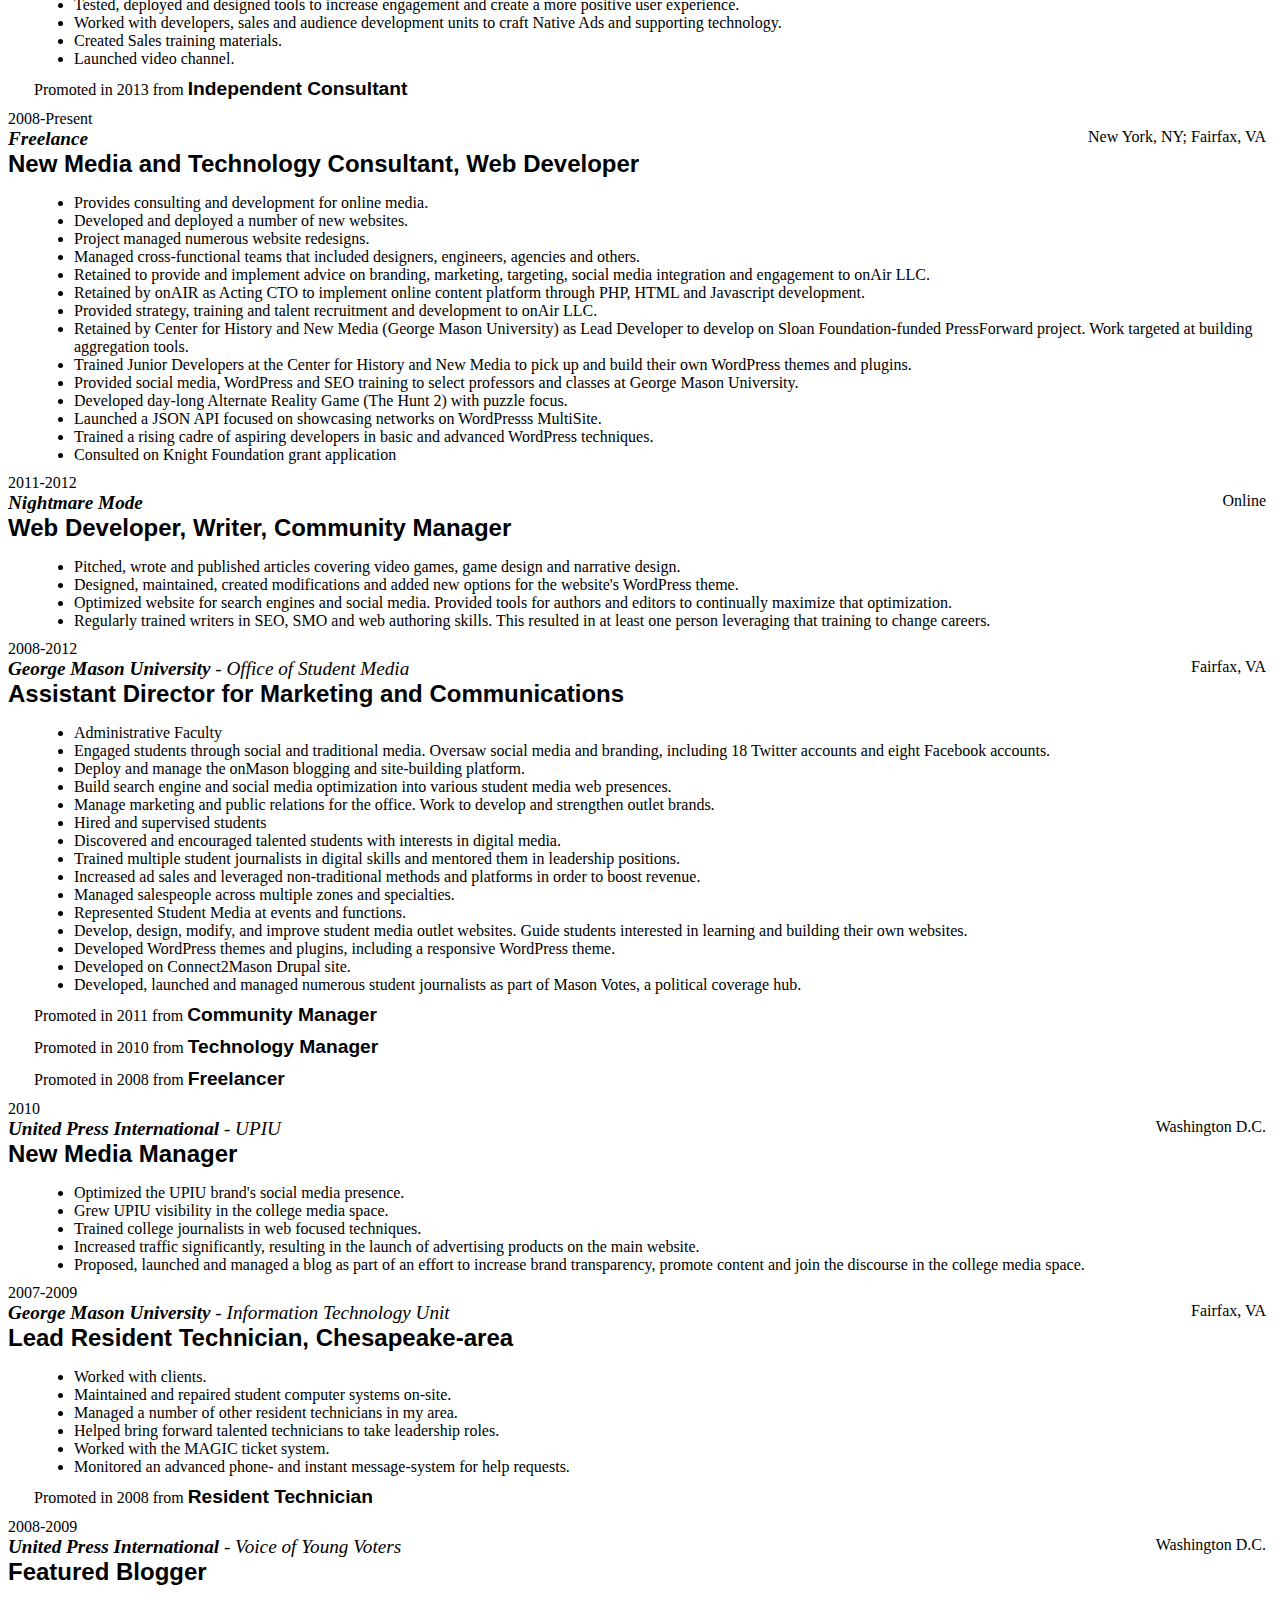
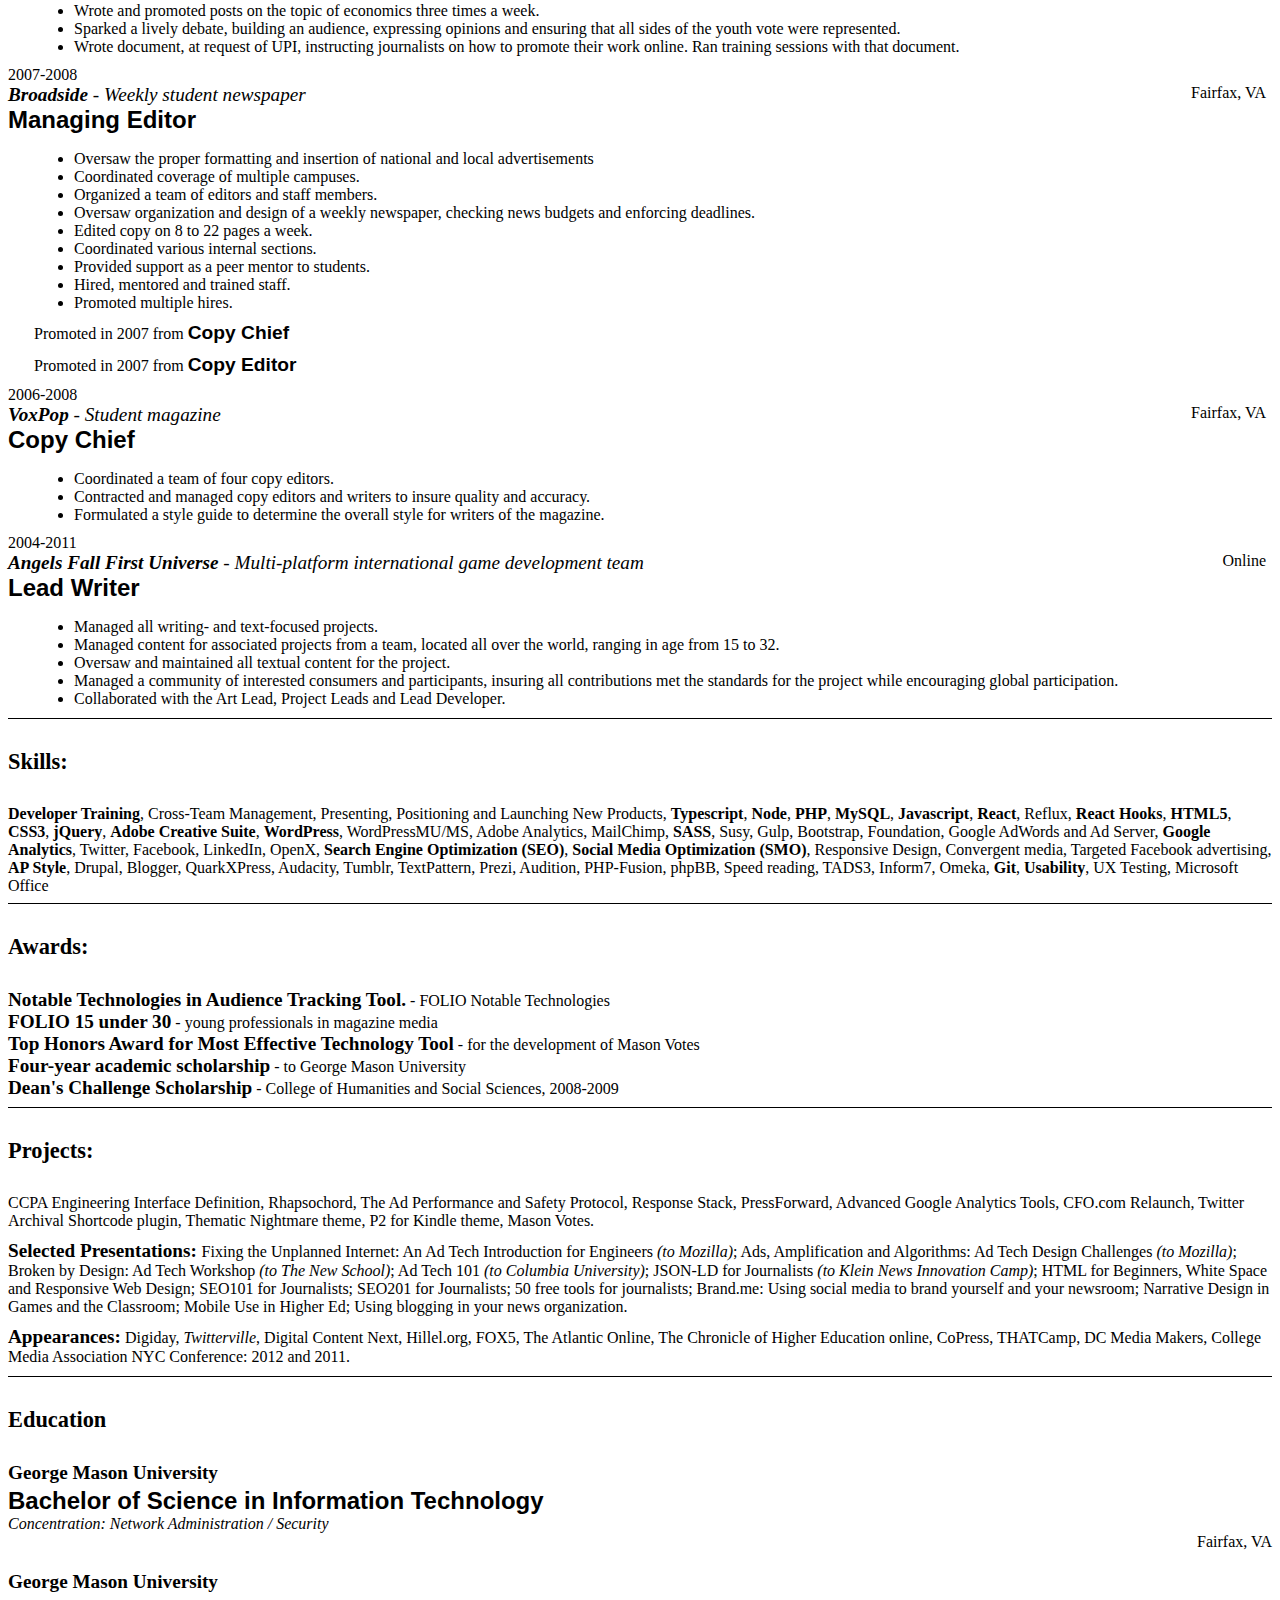
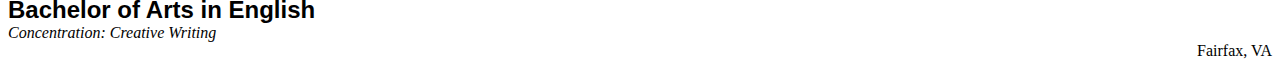
==== commit f6df6c5f: "Upgrades" ====
--- a/index.html
+++ b/index.html
@@ -44,7 +44,7 @@
 			<div class="row">
 				<div id="topid" class="twelve columns">
 					<h2>Aram Zucker-Scharff</h2>
-					<h5>2-14 50th Ave, &#149; Long Island City, NY 11101 &#149; (703) 829-0532</h5>
+					<h5>2-14 50th Ave &#149; Long Island City, NY 11101 &#149; (703) 829-0532</h5>
 					<h5>Full R&#233;sum&#233; available at
 						<a href="http://aramzs.me/resume">http://aramzs.me/resume</a> &#149; a@aramzs.me</h5>
 					<hr />
@@ -73,25 +73,68 @@
 							<span class="jobtitle">Director, Ad Engineering</span>
 						</p>
 						<ul class="jobaccomp">
-							<li>Lead RED team in architecting and planning new and improved systems.</li>
+							<li>Lead RED team in architecture and planning of new and improved systems.</li>
 							<li>Lead the engineering side of new ad products and improvements to existing tools.</li>
 							<li>Plan and deploy the white-labeling of successful technologies for sale.</li>
 							<li>Plan, develop and deploy platforms and ad technologies to serve business goals.</li>
-							<li>Optimize advertising-related code, plan deployments, and assess technical challenges.</li>
-							<li>Coordinate with editorial managers to ethically integrate ads into the website and app experience.</li>
-							<li>Work with and lead multidiscipline teams on a variety of projects ranging from ad design to microservices.</li>
-							<li>Asses 3rd parties and opportunities around improving site performance and impact of ads.</li>
-							<li>Work with engineering, design and product teams across the company.</li>
+							<li>Optimize advertising-related code, plan deployments, and assess technical challenges.
+							</li>
+							<li>Coordinate with editorial managers and AdOps to ethically integrate ads into the website
+								and app
+								experience.</li>
+							<li>Work with and lead multidisciplinary teams on a variety of projects ranging from ad
+								design
+								to microservices.</li>
+							<li>Asses 3rd parties and opportunities around improving site performance and impact of ads.
+							</li>
+							<li>Work with engineering, design and product teams across the company, often in
+								task-oriented pods. Some examples:
+								<ul>
+									<li>Building and releasing Rhapsochord, a Node-based microservice, while
+										coordinating with our audio CMS team to
+										create a smooth and regular release schedule.</li>
+									<li>Collaborated with multiple app teams to deploy the Ad Safety Script, an
+										innovative
+										client-level Javascript solution to allow ads to work while correcting bad code
+										on the fly.
+									</li>
+									<li>GDPR requirements and cross-team code deployment, including
+										defining requirements and working with legal team to help determine
+										responsibilities.
+									</li>
+									<li>CCPA release, including: working with legal team to define CCPA requirements,
+										setting implementation strategy, managing deployment across multiple teams,
+										defining
+										a clear interface requirement to vendors and API requirements across server and
+										app teams. </li>
+									<li>Coordinated with engineering, data and business intelligence teams to develop
+										and deploy a serverless analytics stack for ad data.</li>
+									<li>Managed external agency, contracted engineers, editorial engineers, and
+										BrandStudio product
+										managers to rebuild entire BrandStudio publishing stack.</li>
+								</ul>
+							</li>
 							<li>Build and deploy technology that meets both business and editorial goals.</li>
-							<li>Work in depth on Node, Javascript (including React and Typescript), CSS, Java, Python, and HTML projects.</li>
-							<li>Plan and enforce overall JSON schema for interoperational tasks between a growing cloud of microservices.</li>
-							<li>Represent The Washington Post in interviews, presentations, talks and conferences focused on Ad Tech topics.</li>
+							<li>Work in depth on Node, Javascript (including React and Typescript), CSS, Java, Python,
+								and HTML projects.</li>
+							<li>Plan and enforce overall JSON schema interface for API tasks between a growing cloud
+								of microservices.</li>
+							<li>Represent The Washington Post in interviews, presentations, talks and conferences
+								focused on Ad Tech topics.</li>
 							<li>Assist and train junior developers.</li>
+							<li>Participate in numerous management training sessions.</li>
 							<li>Monitor and combat ad fraud with manual and automated actions.</li>
-							<li>Continuously think on and activate ideas around new ways for news organizations to monetize.</li>
-							<li>Help define vision and strategy around advertising technology at The Washington Post.</li>
-							<li>Built and deployed new advertising technology including ad safety measures and a DAI podcast ad server.</li>
-							<li>Aid in the maintenance and assessment of the full stack of programmatic advertising tools, including:
+							<li>Continuously think on and activate ideas around new ways for news organizations to
+								monetize.</li>
+							<li>Help define vision and strategy around advertising technology at The Washington Post.
+							</li>
+							<li>Work with middle and upper management to define strategic opportunities, structural
+								organization changes and organizational workflows.
+							</li>
+							<li>Represent The Washington Post in helping to set the agenda around privacy and
+								advertising technology within the W3C.</li>
+							<li>Aid in the maintenance and assessment of the full stack of programmatic advertising
+								tools, including:
 								<ul>
 									<li>DMPs, Ad Servers, DSPs, RTB, SSPs, Trading Desks, Analytics</li>
 								</ul>
@@ -113,25 +156,34 @@
 					<div class="right location">New York, NY</div>
 					<div class="clearfloat">
 						<p>
-							<span class="jobtitle">Full Stack Developer</span>
+							<span class="jobtitle">Full Stack Developer / Acting Director of Engineering</span>
 						</p>
 						<ul class="jobaccomp">
 							<li>Launched significant upgrade to backend Content Management System (WordPress).</li>
 							<li>Rebuilt front end theme to be fully responsive.</li>
-							<li>Built custom platform-agnostic video viewer tool</li>
+							<li>Built custom platform-agnostic video viewer tool.</li>
+							<li>Mentored developers into more senior skill-sets.</li>
 							<li>Worked to optimize and launch ad code.</li>
 							<li>Rebuilt metadata and on-page tools to fully comply with social media platforms</li>
-							<li>Worked closely with editorial and product to find and build out tools and workflow optimizations.</li>
+							<li>Worked closely with editorial and product to find and build out tools and workflow
+								optimizations.</li>
 							<li>Worked on editorial-driven projects, including a live election map.</li>
-							<li>Built Gulp-based and Webkit workflows for using SASS and JSX across the entire organization.</li>
-							<li>Worked with PHP, WordPress, MySQL, Javascript, Node, YUI, React, Reflux, Redux, and Foundation.</li>
-							<li>Worked closely with sales and built significant ad tech and performance improvements.</li>
+							<li>Built Gulp-based and Webkit workflows for using SASS and JSX across the entire
+								organization.</li>
+							<li>Worked with PHP, WordPress, MySQL, Javascript, Node, YUI, React, Reflux, Redux, and
+								Foundation.</li>
+							<li>Worked closely with sales and built significant ad tech and performance improvements.
+							</li>
 							<li>Built Facebook Instant Articles plugin and worked with Facebook Live API.</li>
 							<li>Built out significant custom analytics for A/B testing, video and general KPIs.</li>
 							<li>Built React/Reflux API-driven WordPress theme. </li>
 							<li>Worked as primary contact between engineering and editorial teams.</li>
 							<li>Led engineering team.</li>
 						</ul>
+						<div class="promoted">
+							<p><span class="black label">Promoted in 2016 from</span> <span class="jobtitle">Full Stack
+									Developer</span></p>
+						</div>
 					</div>
 				</div>
 			</div>
@@ -151,19 +203,33 @@
 							<span class="jobtitle">Content Strategist</span>
 						</p>
 						<ul class="jobaccomp">
-							<li>Works with all divisions to improve overall web presence by leveraging new technology, user experience data and narrative
+							<li>Worked with all divisions to improve overall web presence by leveraging new technology,
+								user experience data and narrative
 								design.
 							</li>
-							<li>Project manager on the launch of a new, fully responsive, WordPress-based website.</li>
-							<li>Developed and open-sourced a plugin to provide advanced metrics through Google Analytics, including viewability and
+							<li>Developed an RFP, assessed agencies and managed a team of project managers, designers,
+								engineers,
+								and external agency engineers on the launch of a new, fully responsive, WordPress-based
+								website.</li>
+							<li>Developed and open-sourced a plugin to provide advanced metrics through Google
+								Analytics, including viewability and
 								seconds engaged.</li>
 							<li>Developed and open-sourced community-building plugin Response Stack.</li>
 							<li>Trained journalists and marketing staff in content development and SEO techniques.</li>
+							<li>Mentored journalists seeking manager-level editor roles.</li>
+							<li>Trained marketing staff to leverage new digital tools.</li>
 							<li>Worked to optimize the digital sales channel.</li>
-							<li>Tested, deployed and designed tools to increase engagement and create a more positive user experience.</li>
-							<li>Worked with developers, sales and audience development units to craft Native Ads and supporting technology.</li>
+							<li>Tested, deployed and designed tools to increase engagement and create a more positive
+								user experience.</li>
+							<li>Worked with developers, sales and audience development units to craft Native Ads and
+								supporting technology.</li>
+							<li>Created Sales training materials.</li>
 							<li>Launched video channel.</li>
 						</ul>
+						<div class="promoted">
+							<p><span class="black label">Promoted in 2013 from</span> <span class="jobtitle">Independent
+									Consultant</span></p>
+						</div>
 					</div>
 
 				</div>
@@ -181,21 +247,33 @@
 					<div class="right location">New York, NY; Fairfax, VA</div>
 					<div class="clearfloat">
 						<p>
-							<span class="jobtitle">New Media Consultant, Web Developer</span>
+							<span class="jobtitle">New Media and Technology Consultant, Web Developer</span>
 						</p>
 						<ul class="jobaccomp">
 							<li>Provides consulting and development for online media.</li>
 							<li>Developed and deployed a number of new websites.</li>
-							<li>Project managed website redesigns.</li>
-							<li>Retained to provide and implement advice on branding, marketing, targeting, social media integration and engagement
+							<li>Project managed numerous website redesigns.</li>
+							<li>Managed cross-functional teams that included designers, engineers, agencies and others.
+							</li>
+							<li>Retained to provide and implement advice on branding, marketing, targeting, social media
+								integration and engagement
 								to onAir LLC.</li>
-							<li>Retained by onAIR to implement online content platform through PHP, HTML and Javascript development.</li>
-							<li>Retained by Center for History and New Media (George Mason University) to develop on Sloan Foundation-funded PressForward
+							<li>Retained by onAIR as Acting CTO to implement online content platform through PHP, HTML
+								and Javascript
+								development.</li>
+							<li>Provided strategy, training and talent recruitment and development to onAir LLC.</li>
+							<li>Retained by Center for History and New Media (George Mason University) as Lead Developer
+								to develop on
+								Sloan Foundation-funded PressForward
 								project. Work targeted at building aggregation tools.</li>
-							<li>Provided social media, WordPress and SEO training to select professors and classes at George Mason University.</li>
+							<li>Trained Junior Developers at the Center for History and New Media to pick up and build
+								their own WordPress themes and plugins.</li>
+							<li>Provided social media, WordPress and SEO training to select professors and classes at
+								George Mason University.</li>
 							<li>Developed day-long Alternate Reality Game (The Hunt 2) with puzzle focus.</li>
 							<li>Launched a JSON API focused on showcasing networks on WordPresss MultiSite.</li>
-							<li>Trained a rising cadre of aspiring developers in basic and advanced WordPress techniques.</li>
+							<li>Trained a rising cadre of aspiring developers in basic and advanced WordPress
+								techniques.</li>
 							<li>Consulted on Knight Foundation grant application</li>
 						</ul>
 					</div>
@@ -218,10 +296,16 @@
 							<span class="jobtitle">Web Developer, Writer, Community Manager</span>
 						</p>
 						<ul class="jobaccomp">
-							<li>Pitch, write and publish articles covering video games, game design and narrative design.</li>
-							<li>Design, maintain, create modifications and add new options for the website's WordPress theme.</li>
-							<li>Optimized website for search engines and social media. Provided tools for authors and editors to continually maximize
+							<li>Pitched, wrote and published articles covering video games, game design and narrative
+								design.</li>
+							<li>Designed, maintained, created modifications and added new options for the website's
+								WordPress
+								theme.</li>
+							<li>Optimized website for search engines and social media. Provided tools for authors and
+								editors to continually maximize
 								that optimization.</li>
+							<li>Regularly trained writers in SEO, SMO and web authoring skills. This resulted in at
+								least one person leveraging that training to change careers.</li>
 						</ul>
 					</div>
 
@@ -243,19 +327,29 @@
 						</p>
 						<ul class="jobaccomp">
 							<li>Administrative Faculty</li>
-							<li>Engage students through social and traditional media. Oversee social media and branding, including 18 Twitter accounts
-								and eight Facebook accounts.</li>
+							<li>Engaged students through social and traditional media. Oversaw social media and
+								branding,
+								including 18 Twitter accounts and eight Facebook accounts.</li>
 							<li>Deploy and manage the onMason blogging and site-building platform.</li>
-							<li>Build search engine and social media optimization into various student media web presences.</li>
-							<li>Manage marketing and public relations for the office. Work to develop and strengthen outlet brands.</li>
-							<li>Hire and supervise students </li>
-							<li>Increase ad sales and leverage non-traditional methods and platforms in order to boost revenue.</li>
-							<li>Represent Student Media.</li>
-							<li>Develop, design, modify, and improve student media outlet websites. Guide students interested in learning and building
+							<li>Build search engine and social media optimization into various student media web
+								presences.</li>
+							<li>Manage marketing and public relations for the office. Work to develop and strengthen
+								outlet brands.</li>
+							<li>Hired and supervised students </li>
+							<li>Discovered and encouraged talented students with interests in digital media.</li>
+							<li>Trained multiple student journalists in digital skills and mentored them in
+								leadership positions.</li>
+							<li>Increased ad sales and leveraged non-traditional methods and platforms in order to boost
+								revenue.</li>
+							<li>Managed salespeople across multiple zones and specialties.</li>
+							<li>Represented Student Media at events and functions.</li>
+							<li>Develop, design, modify, and improve student media outlet websites. Guide students
+								interested in learning and building
 								their own websites.</li>
 							<li>Developed WordPress themes and plugins, including a responsive WordPress theme.</li>
 							<li>Developed on Connect2Mason Drupal site.</li>
-							<li>Developed, launched and managed Mason Votes, a political coverage hub.</li>
+							<li>Developed, launched and managed numerous student journalists as part of Mason Votes, a
+								political coverage hub.</li>
 
 						</ul>
 						<div class="promoted">
@@ -295,8 +389,10 @@
 							<li>Optimized the UPIU brand's social media presence.</li>
 							<li>Grew UPIU visibility in the college media space.</li>
 							<li>Trained college journalists in web focused techniques.</li>
-							<li>Increased traffic significantly, resulting in the launch of advertising products on the main website.</li>
-							<li>Proposed, launched and managed a blog as part of an effort to increase brand transparency, promote content and join
+							<li>Increased traffic significantly, resulting in the launch of advertising products on the
+								main website.</li>
+							<li>Proposed, launched and managed a blog as part of an effort to increase brand
+								transparency, promote content and join
 								the discourse in the college media space.</li>
 						</ul>
 					</div>
@@ -322,8 +418,9 @@
 							<li>Worked with clients.</li>
 							<li>Maintained and repaired student computer systems on-site.</li>
 							<li>Managed a number of other resident technicians in my area.</li>
+							<li>Helped bring forward talented technicians to take leadership roles.</li>
 							<li>Worked with the MAGIC ticket system.</li>
-							<li>Monitored an advanced phone-system and instant message for help requests.</li>
+							<li>Monitored an advanced phone- and instant message-system for help requests.</li>
 						</ul>
 						<div class="promoted">
 							<p>
@@ -352,10 +449,12 @@
 						</p>
 						<ul class="jobaccomp">
 							<li>Wrote and promoted posts on the topic of economics three times a week.</li>
-							<li>Sparked a lively debate, building an audience, expressing opinions and ensuring that all sides of the youth vote were
+							<li>Sparked a lively debate, building an audience, expressing opinions and ensuring that all
+								sides of the youth vote were
 								represented.
 							</li>
-							<li>Wrote document, at request of UPI, instructing journalists on how to promote their work online.</li>
+							<li>Wrote document, at request of UPI, instructing journalists on how to promote their work
+								online. Ran training sessions with that document.</li>
 						</ul>
 					</div>
 
@@ -380,11 +479,13 @@
 							<li>Oversaw the proper formatting and insertion of national and local advertisements</li>
 							<li>Coordinated coverage of multiple campuses.</li>
 							<li>Organized a team of editors and staff members.</li>
-							<li>Oversaw organization and design of a weekly newspaper, checking news budgets and enforcing deadlines.</li>
+							<li>Oversaw organization and design of a weekly newspaper, checking news budgets and
+								enforcing deadlines.</li>
 							<li>Edited copy on 8 to 22 pages a week.</li>
 							<li>Coordinated various internal sections.</li>
 							<li>Provided support as a peer mentor to students.</li>
-							<li>Hired and trained staff.</li>
+							<li>Hired, mentored and trained staff.</li>
+							<li>Promoted multiple hires.</li>
 						</ul>
 						<div class="promoted">
 							<p>
@@ -418,7 +519,8 @@
 						<ul class="jobaccomp">
 							<li>Coordinated a team of four copy editors.</li>
 							<li>Contracted and managed copy editors and writers to insure quality and accuracy.</li>
-							<li>Formulated a style guide to determine the overall style for writers of the magazine.</li>
+							<li>Formulated a style guide to determine the overall style for writers of the magazine.
+							</li>
 						</ul>
 					</div>
 
@@ -432,7 +534,8 @@
 				<div class="ten columns">
 					<div class="left joblocation">
 						<p>
-							<span class="item-title">Angels Fall First Universe</span> - Multi-platform international game development team</p>
+							<span class="item-title">Angels Fall First Universe</span> - Multi-platform international
+							game development team</p>
 					</div>
 					<div class="right location">Online</div>
 					<div class="clearfloat">
@@ -441,10 +544,11 @@
 						</p>
 						<ul class="jobaccomp">
 							<li>Managed all writing- and text-focused projects.</li>
-							<li>Managed content for associated projects from a team, located all over the world, ranging in age from 15 to 32.</li>
+							<li>Managed content for associated projects from a team, located all over the world, ranging
+								in age from 15 to 32.</li>
 							<li>Oversaw and maintained all textual content for the project.</li>
-							<li>Managed a community of interested consumers and participants, insuring all contributions met the standards for the
-								project.
+							<li>Managed a community of interested consumers and participants, insuring all contributions
+								met the standards for the project while encouraging global participation.
 							</li>
 							<li>Collaborated with the Art Lead, Project Leads and Lead Developer.</li>
 						</ul>
@@ -462,10 +566,11 @@
 				</div>
 				<div class="ten columns">
 					<p>
-						Developer Training,
+						<b>Developer Training</b>,
 						Cross-Team Management,
 						Presenting,
 						Positioning and Launching New Products,
+						<b>Typescript</b>,
 						<b>Node</b>,
 						<b>PHP</b>,
 						<b>MySQL</b>,
@@ -476,11 +581,12 @@
 						<b>CSS3</b>,
 						<b>jQuery</b>,
 						<b>Adobe Creative Suite</b>,
-						<b>WordPress</b>, WordPressMU/MS, SiteCatalyst, MailChimp,
+						<b>WordPress</b>, WordPressMU/MS, Adobe Analytics, MailChimp,
 						<b>SASS</b>, Susy, Gulp, Bootstrap, Foundation, Google AdWords and Ad Server,
 						<b>Google Analytics</b>, Twitter, Facebook, LinkedIn, OpenX,
 						<b>Search Engine Optimization (SEO)</b>,
-						<b>Social Media Optimization (SMO)</b>, Responsive Design, Convergent media, Targeted Facebook advertising,
+						<b>Social Media Optimization (SMO)</b>, Responsive Design, Convergent media, Targeted Facebook
+						advertising,
 						<b>AP Style</b>, Drupal, Blogger, QuarkXPress, Audacity, Tumblr, TextPattern, Prezi,
 						Audition, PHP-Fusion, phpBB, Speed reading, TADS3, Inform7, Omeka,
 						<b>Git</b>,
@@ -497,15 +603,18 @@
 			</div>
 			<div class="ten columns">
 				<p>
-					<span class="item-title">Notable Technologies in Audience Tracking Tool.</span> - FOLIO Notable Technologies
+					<span class="item-title">Notable Technologies in Audience Tracking Tool.</span> - FOLIO Notable
+					Technologies
 					<br />
 					<span class="item-title">FOLIO 15 under 30</span> - young professionals in magazine media
 					<br />
-					<span class="item-title">Top Honors Award for Most Effective Technology Tool</span> - for the development of Mason Votes
+					<span class="item-title">Top Honors Award for Most Effective Technology Tool</span> - for the
+					development of Mason Votes
 					<br />
 					<span class="item-title">Four-year academic scholarship</span> - to George Mason University
 					<br />
-					<span class="item-title">Dean's Challenge Scholarship</span> - College of Humanities and Social Sciences, 2008-2009
+					<span class="item-title">Dean's Challenge Scholarship</span> - College of Humanities and Social
+					Sciences, 2008-2009
 					<br />
 				</p>
 			</div>
@@ -521,15 +630,28 @@
 				<h4 class="section-title">Projects:</h4>
 			</div>
 			<div class="ten columns">
-				<p>Rhapsochord, The Ad Performance and Safety Protocol, Response Stack, PressForward, Advanced Google Analytics Tools, CFO.com Relaunch, Twitter Archival Shortcode plugin, http://hacktext.com,
-					http://aramzs.me, Thematic Nightmare theme, P2 for Kindle theme, Mason Votes.</p>
+				<p>CCPA Engineering Interface Definition, Rhapsochord, The Ad Performance and Safety Protocol, Response
+					Stack, PressForward, Advanced Google
+					Analytics Tools, CFO.com Relaunch, Twitter Archival Shortcode plugin, Thematic Nightmare theme, P2
+					for Kindle theme, Mason Votes.</p>
 				<p class="present">
-					<span class="item-title">Selected Presentations: </span>Broken by Design: Ad Tech Workshop; Ad Tech 101; JSON-LD for Journalists; HTML for Beginners, White Space and Responsive Web Design; SEO101 for Journalists; SEO201
-					for Journalists; 50 free tools for journalists; Brand.me: Using social media to brand yourself and your newsroom; Narrative
-					Design in Games and the Classroom; Mobile Use in Higher Ed; Using blogging in your news organization.</p>
+					<span class="item-title">Selected Presentations: </span>Fixing the Unplanned Internet: An Ad Tech
+					Introduction for Engineers <em>(to Mozilla)</em>; Ads, Amplification and Algorithms: Ad Tech Design
+					Challenges <em>(to Mozilla)</em>; Broken
+					by Design: Ad Tech Workshop <em>(to The New School)</em>; Ad Tech 101 <em>(to Columbia
+						University)</em>;
+					JSON-LD for
+					Journalists <em>(to Klein News Innovation Camp)</em>; HTML for Beginners, White Space
+					and Responsive Web Design; SEO101 for
+					Journalists; SEO201
+					for Journalists; 50 free tools for journalists; Brand.me: Using social media to brand yourself and
+					your newsroom; Narrative
+					Design in Games and the Classroom; Mobile Use in Higher Ed; Using blogging in your news
+					organization.</p>
 				<p class="appear">
 					<span class="item-title">Appearances:</span> Digiday,
-					<i>Twitterville</i>, Digital Content Next, Hillel.org, FOX5, The Atlantic Online, The Chronicle of Higher Education online,
+					<i>Twitterville</i>, Digital Content Next, Hillel.org, FOX5, The Atlantic Online, The Chronicle of
+					Higher Education online,
 					CoPress, THATCamp, DC Media Makers, College Media Association NYC Conference: 2012 and 2011.</p>
 			</div>
 
@@ -586,4 +708,4 @@
 
 </body>
 
-</html>
+</html>--- a/stylesheets/user.css
+++ b/stylesheets/user.css
@@ -0,0 +1,171 @@
+#topid {
+
+	text-align:center;
+
+}
+
+#topid h2 {
+
+	font-size: 14px; font-size: 2rem; margin-bottom: 4px; 
+
+}
+
+#topid h5 {
+
+	font-size: 11px; font-size: 1.2rem; margin-bottom: 3px; font-weight: bold;
+	
+}
+
+.edlocal {
+
+	text-align:right;
+	
+}
+
+.left {
+
+	float:left;
+	
+}
+
+.right {
+
+	float:right;
+	
+}
+
+.clearfloat {
+
+	clear:both;
+	
+}
+
+.location {
+
+	margin: 0 6px 0 6px;
+	margin-top: 0px;
+	
+}
+
+ul.jobaccomp {
+
+	list-style-type:disc;
+	list-style-position: outside;
+	margin-left:26px;
+	margin-bottom: 10px
+
+}
+
+hr {
+
+	border-width: 1px 0 0;
+	margin-bottom: 1px;
+	border-color: black;
+
+}
+
+.promoted {
+
+	margin-left: 26px;
+
+}
+
+.joblocation {
+
+	font-style: italic;
+	font-size: 12px; 
+	font-size: 1.2rem; 
+
+}
+
+.jobtitle {
+
+	font-family: 'Helvetica Neue', Helvetica, Arial, sans-serif;
+	font-weight: bold;
+	font-size: 12px; 
+	font-size: 1.5rem; 
+	margin-bottom: 3px;
+
+}
+
+.item-title {
+
+	font-weight: bold;
+	font-size: 12px; 
+	font-size: 1.2rem; 
+	margin-bottom: 3px;
+
+}
+
+.promoted .jobtitle {
+
+
+	font-size: 11px; 
+	font-size: 1.2rem; 
+
+}
+
+.section-title {
+
+	font-size:12px;
+	font-size:1.4rem;
+	margin-right: 8px;
+	
+}
+
+.details {
+
+	font-style: italic;
+
+}
+
+li {
+
+	margin-bottom:0px;
+
+}
+
+p {
+
+	margin: 0;
+	
+}
+
+.item {
+
+	margin-bottom: 2px;
+
+}
+
+.promoted p {
+
+	margin-bottom: 10px;
+
+}
+
+.degree {
+
+	margin-bottom: 10px;
+
+}
+
+.projects p {
+
+	margin-bottom: 10px;
+
+}
+
+ul ul {
+	margin-block-start: .5em;
+	margin-block-end: .5em;
+	margin-inline-start: 0px;
+	margin-inline-end: 0px;
+	padding-inline-start: 20px;
+}
+
+ul ul li {
+	margin-bottom: 6px;
+	display: list-item;
+	list-style-type: circle;
+
+}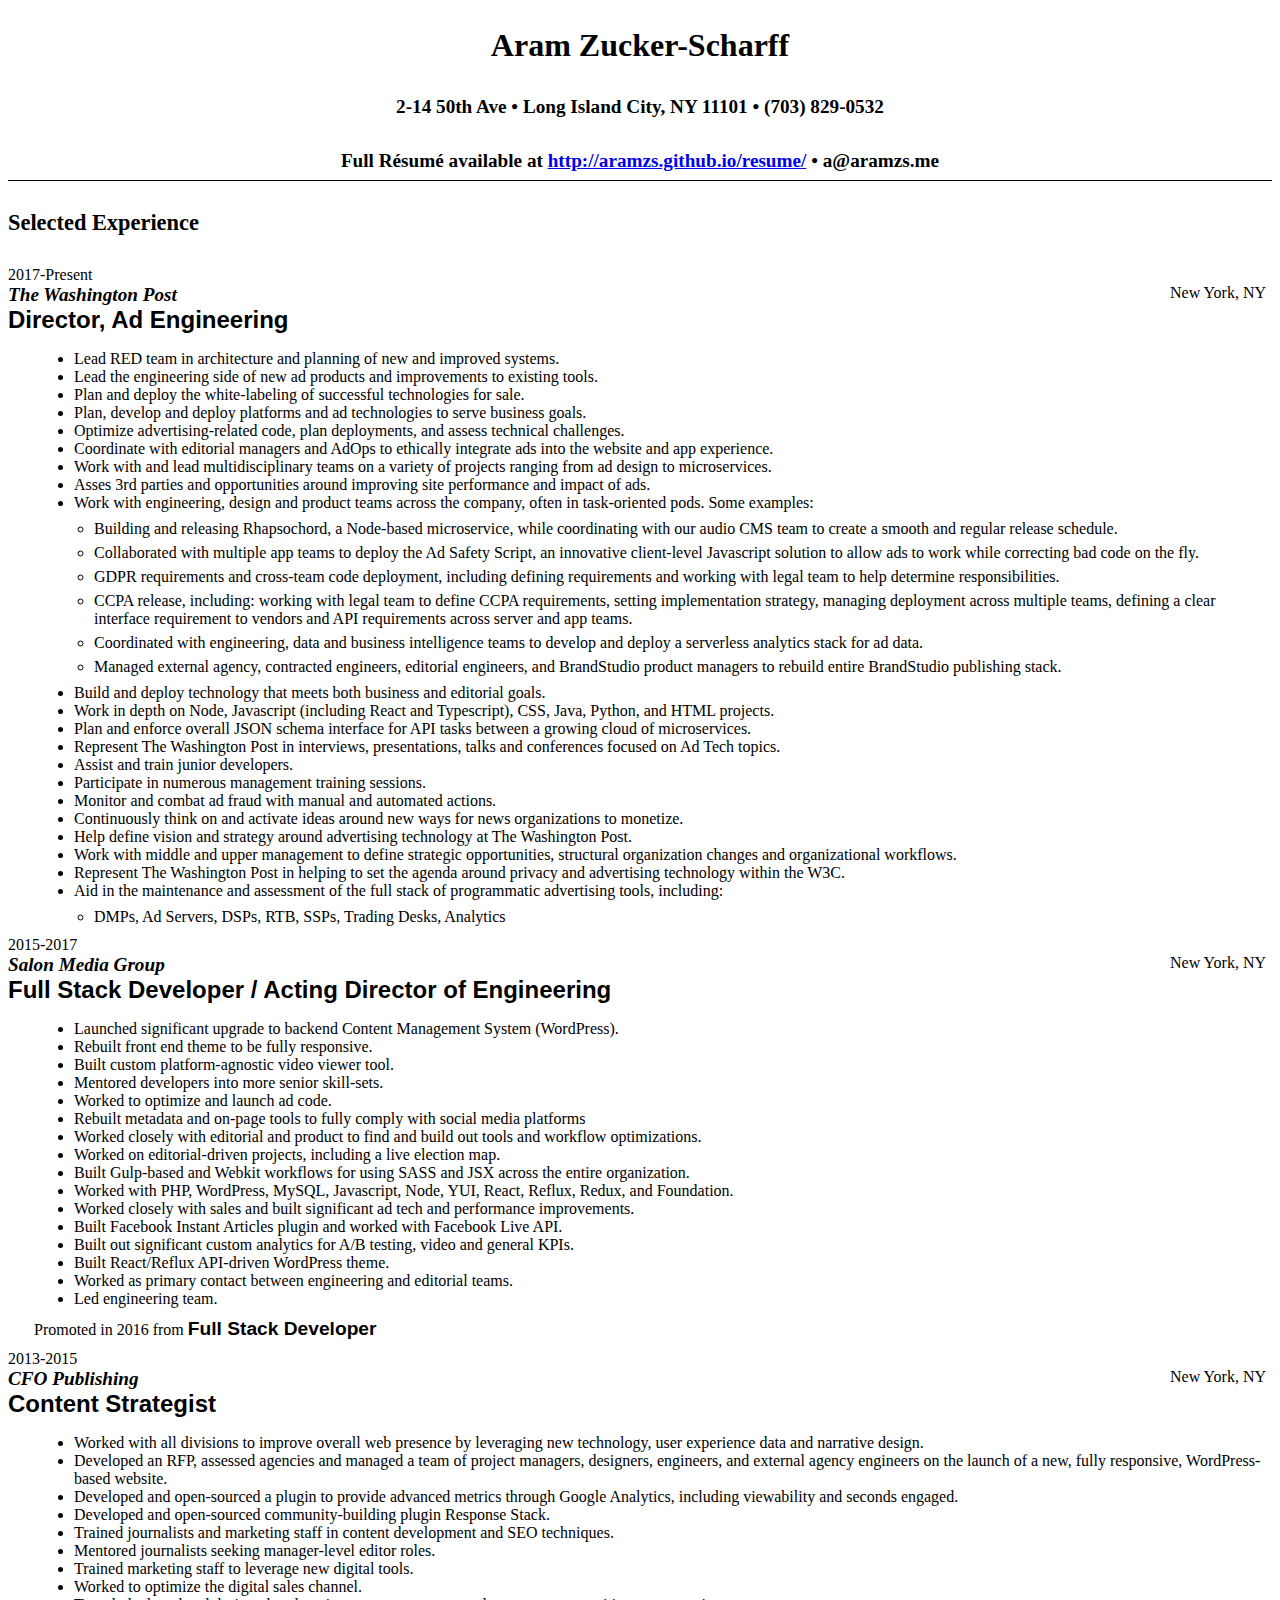
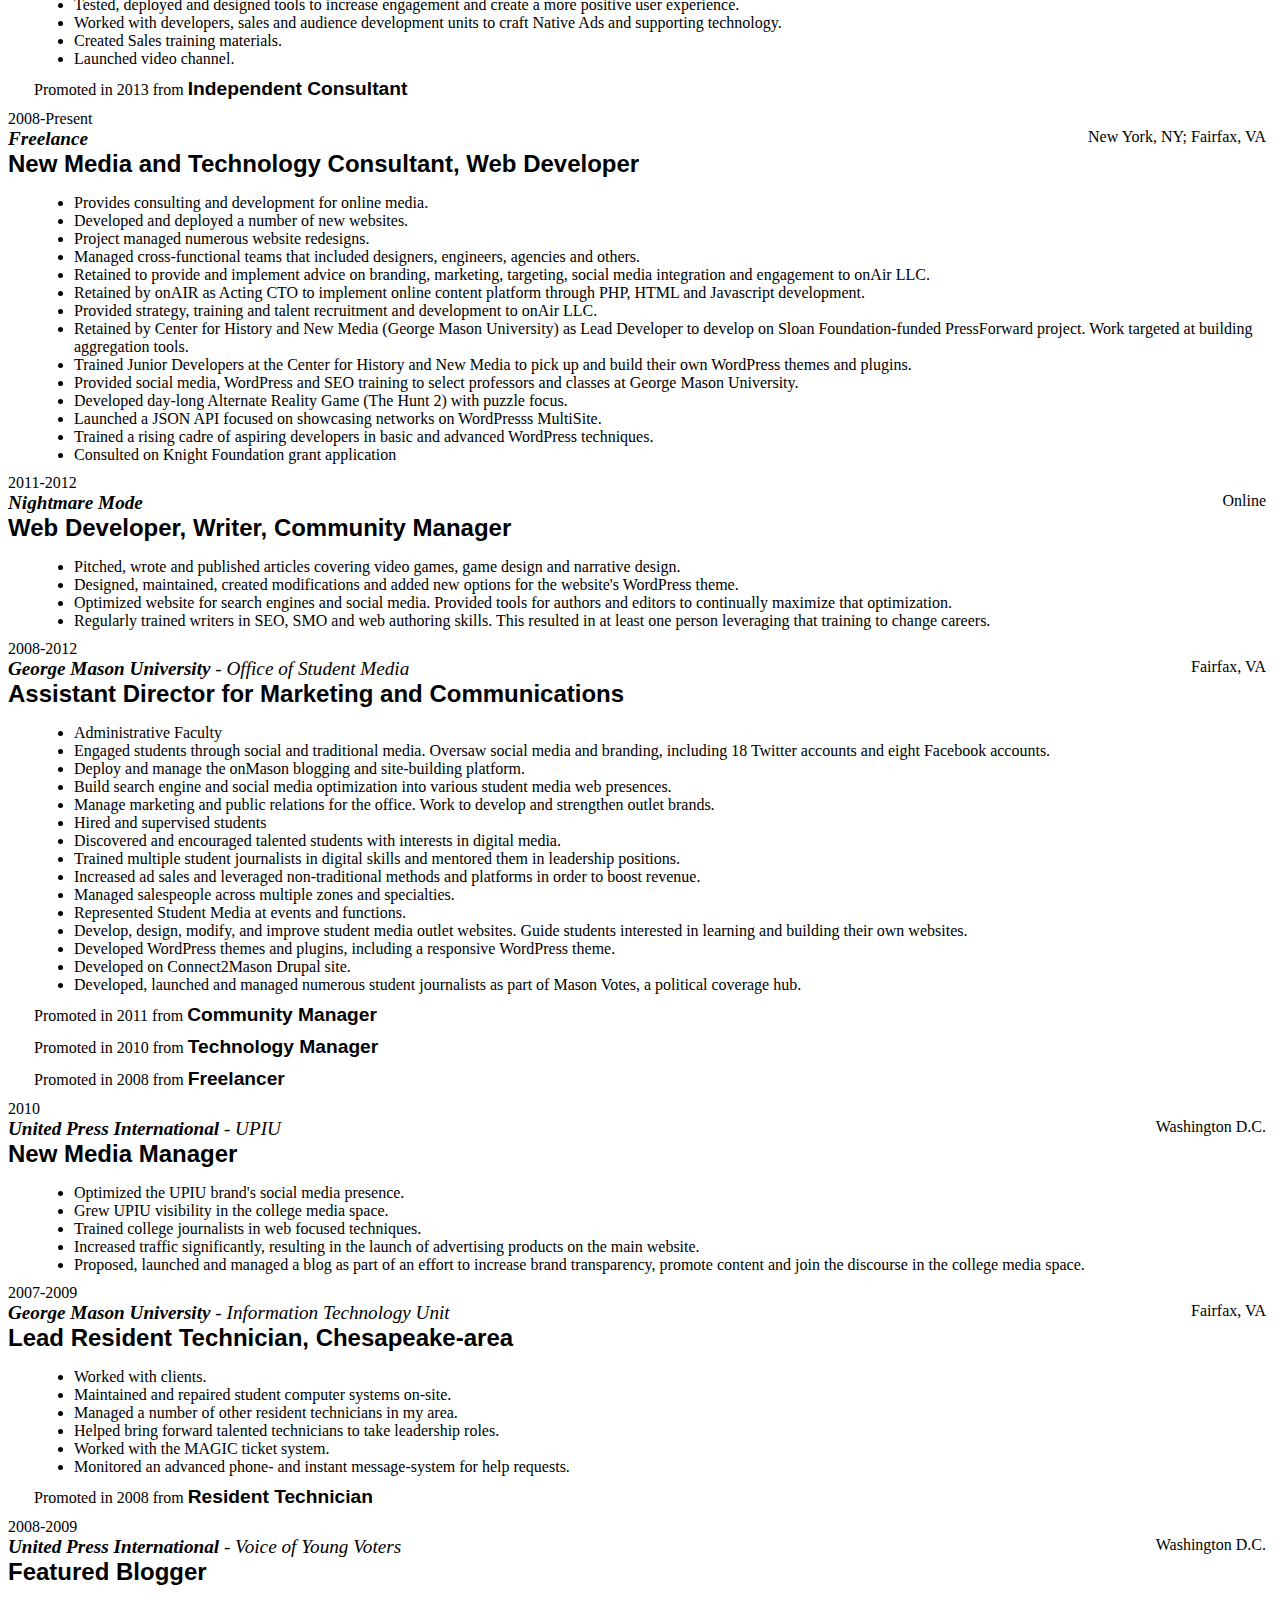
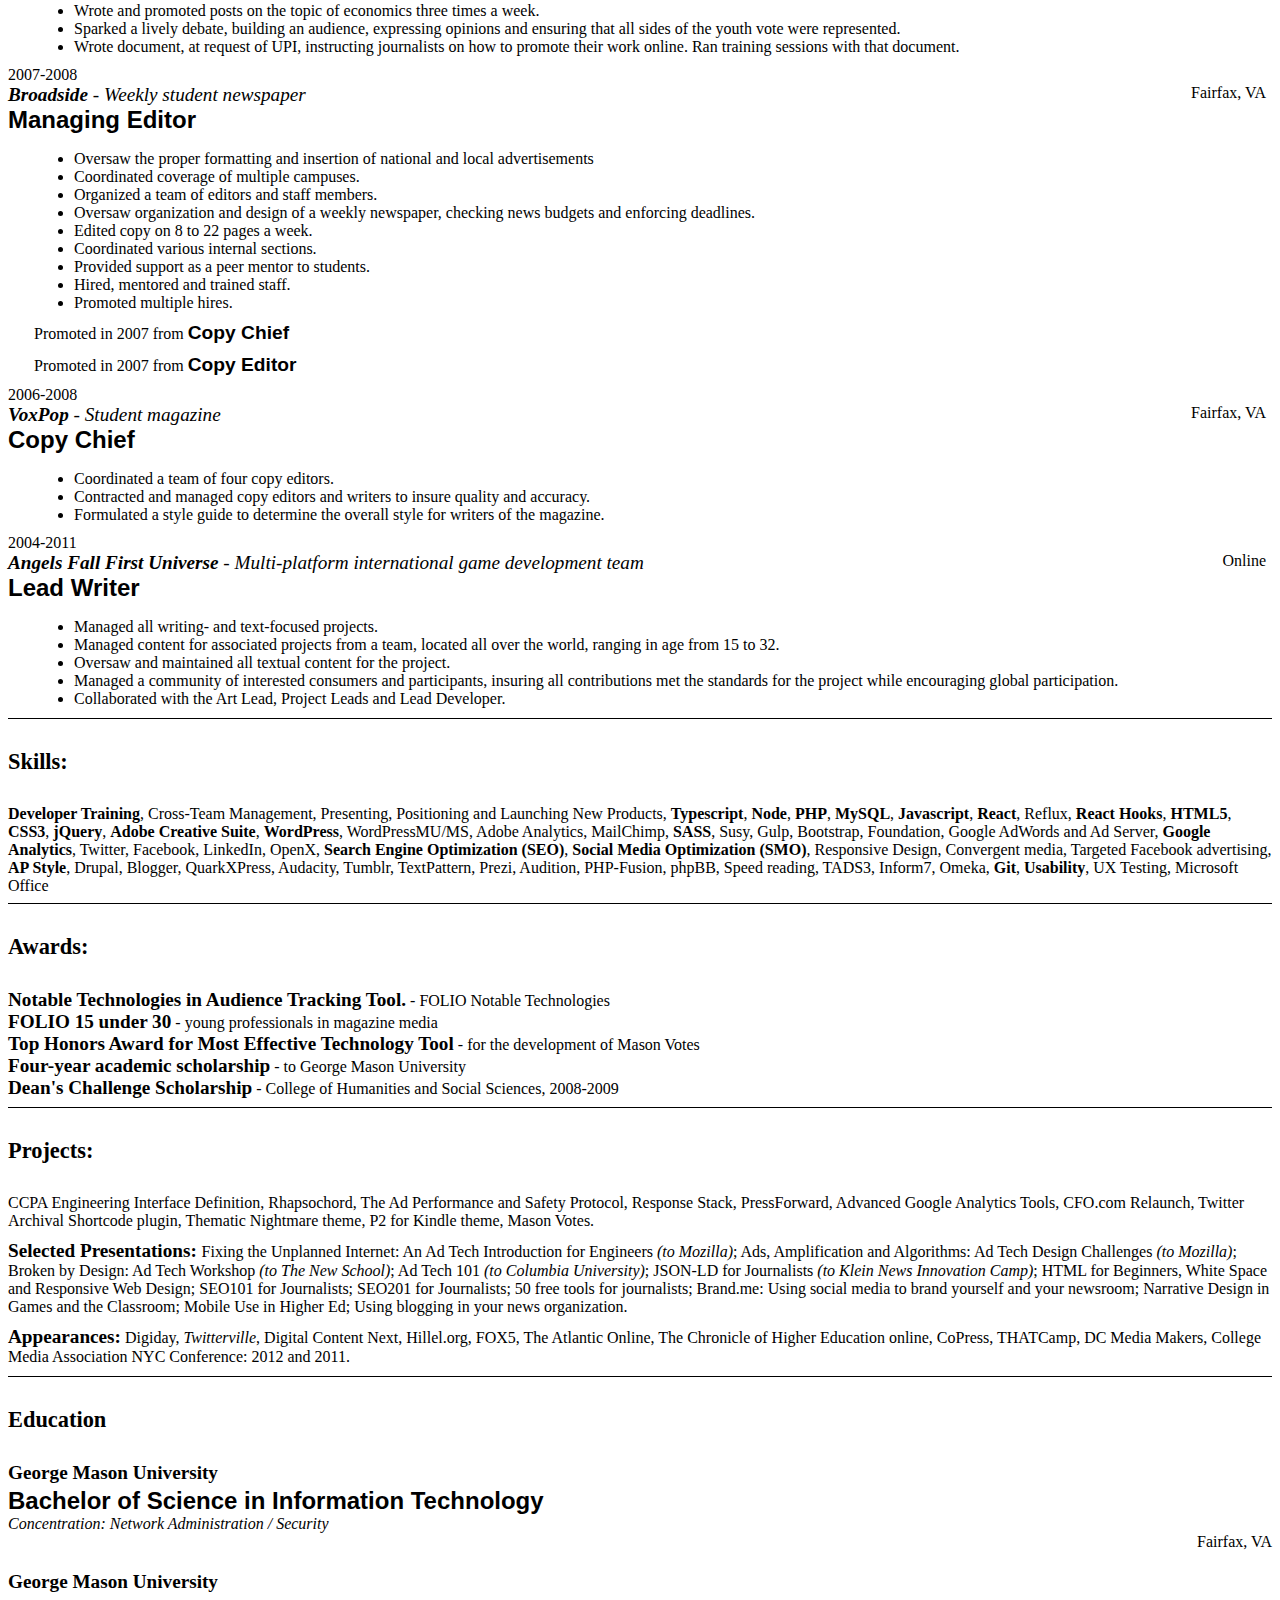
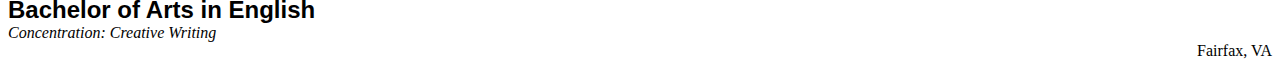
==== commit e9752984: "Fix link" ====
--- a/index.html
+++ b/index.html
@@ -46,7 +46,7 @@
 					<h2>Aram Zucker-Scharff</h2>
 					<h5>2-14 50th Ave &#149; Long Island City, NY 11101 &#149; (703) 829-0532</h5>
 					<h5>Full R&#233;sum&#233; available at
-						<a href="http://aramzs.me/resume">http://aramzs.me/resume</a> &#149; a@aramzs.me</h5>
+						<a href="http://aramzs.github.io/resume/">http://aramzs.github.io/resume/</a> &#149; a@aramzs.me</h5>
 					<hr />
 				</div>
 			</div>
@@ -708,4 +708,4 @@
 
 </body>
 
-</html>+</html>
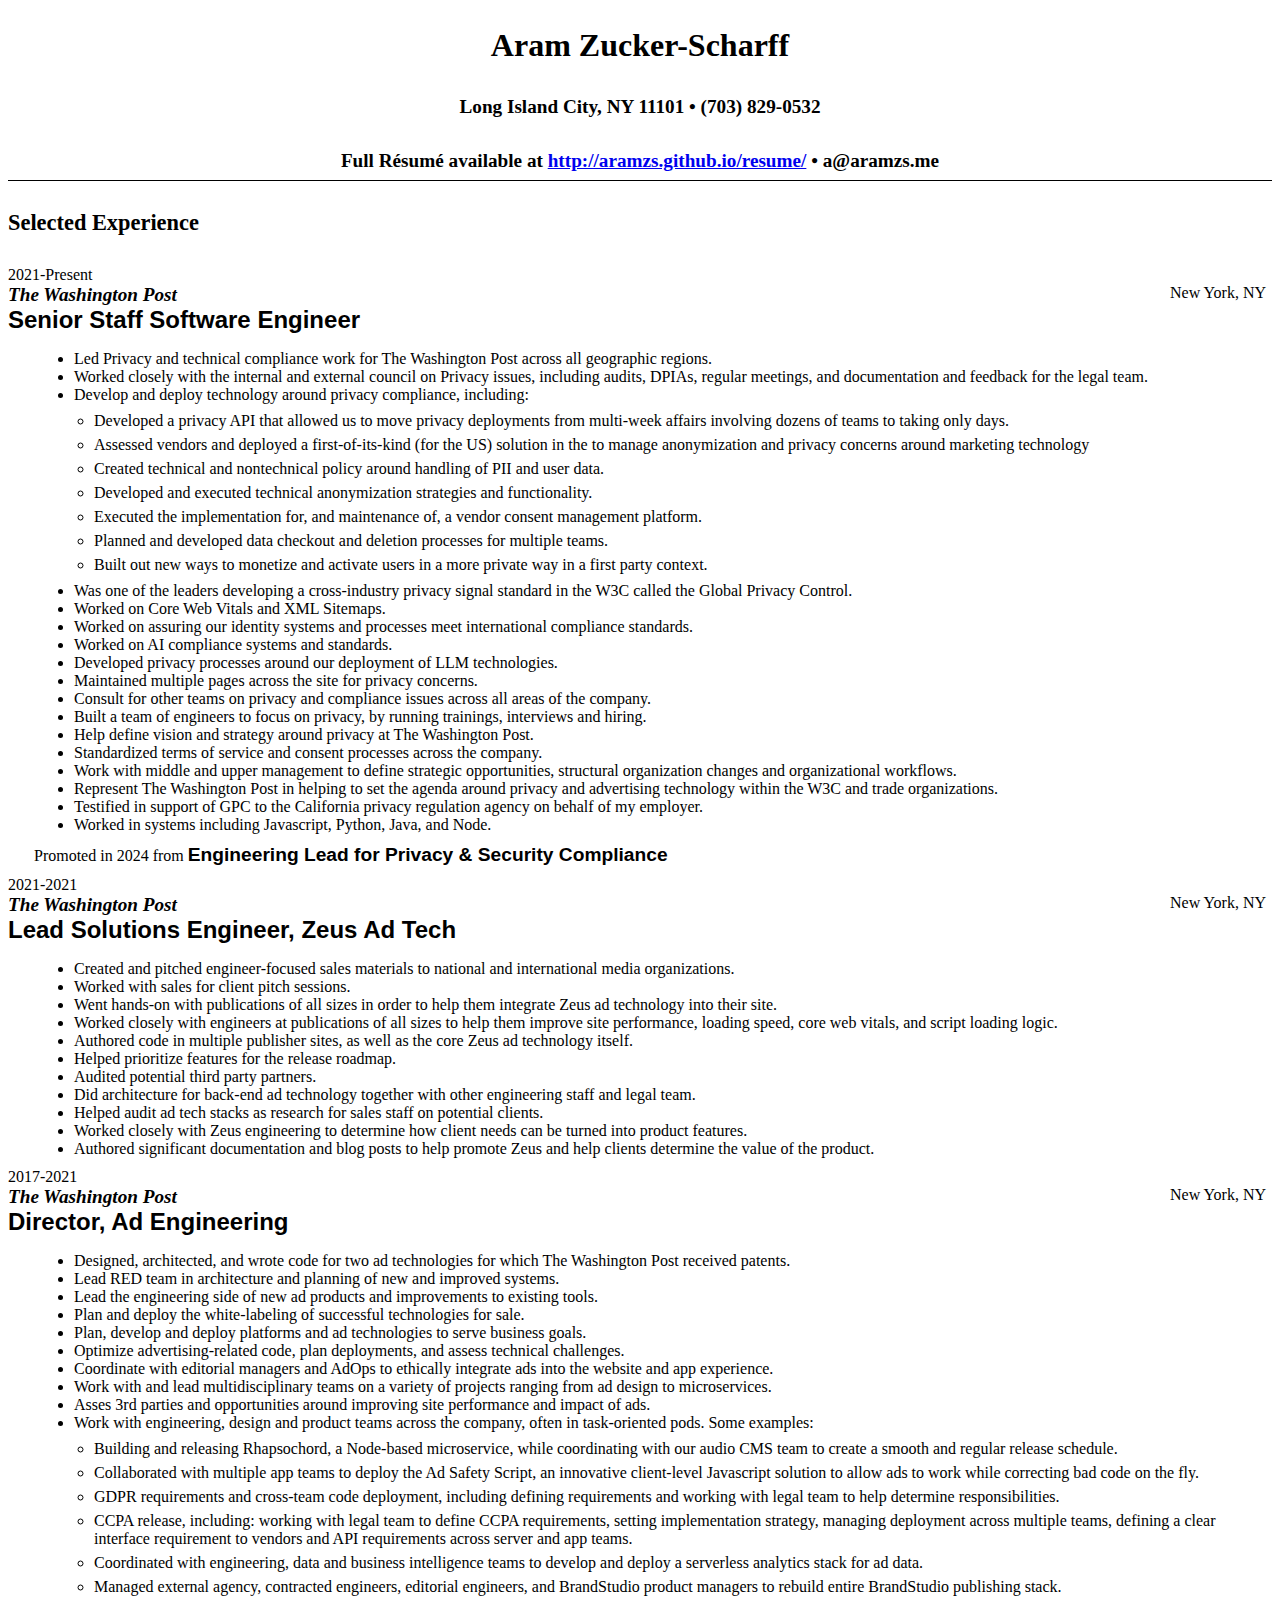
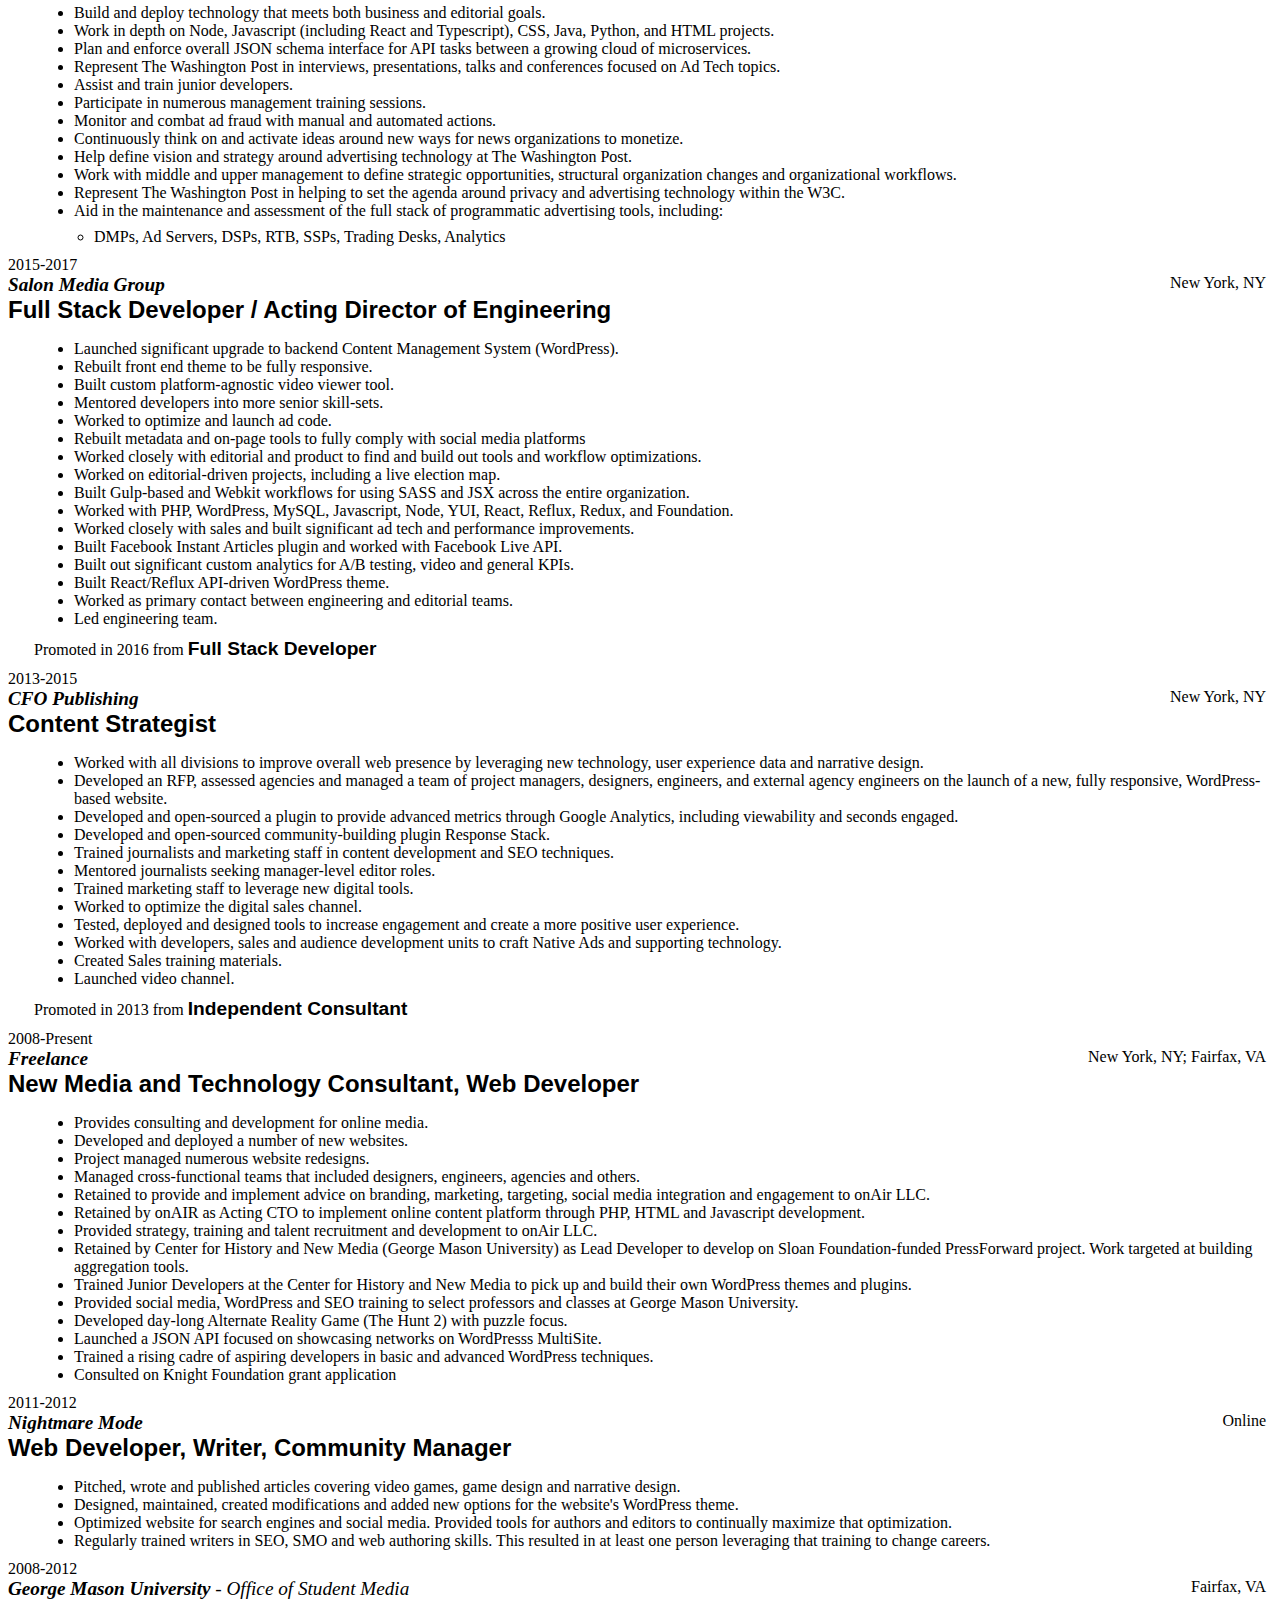
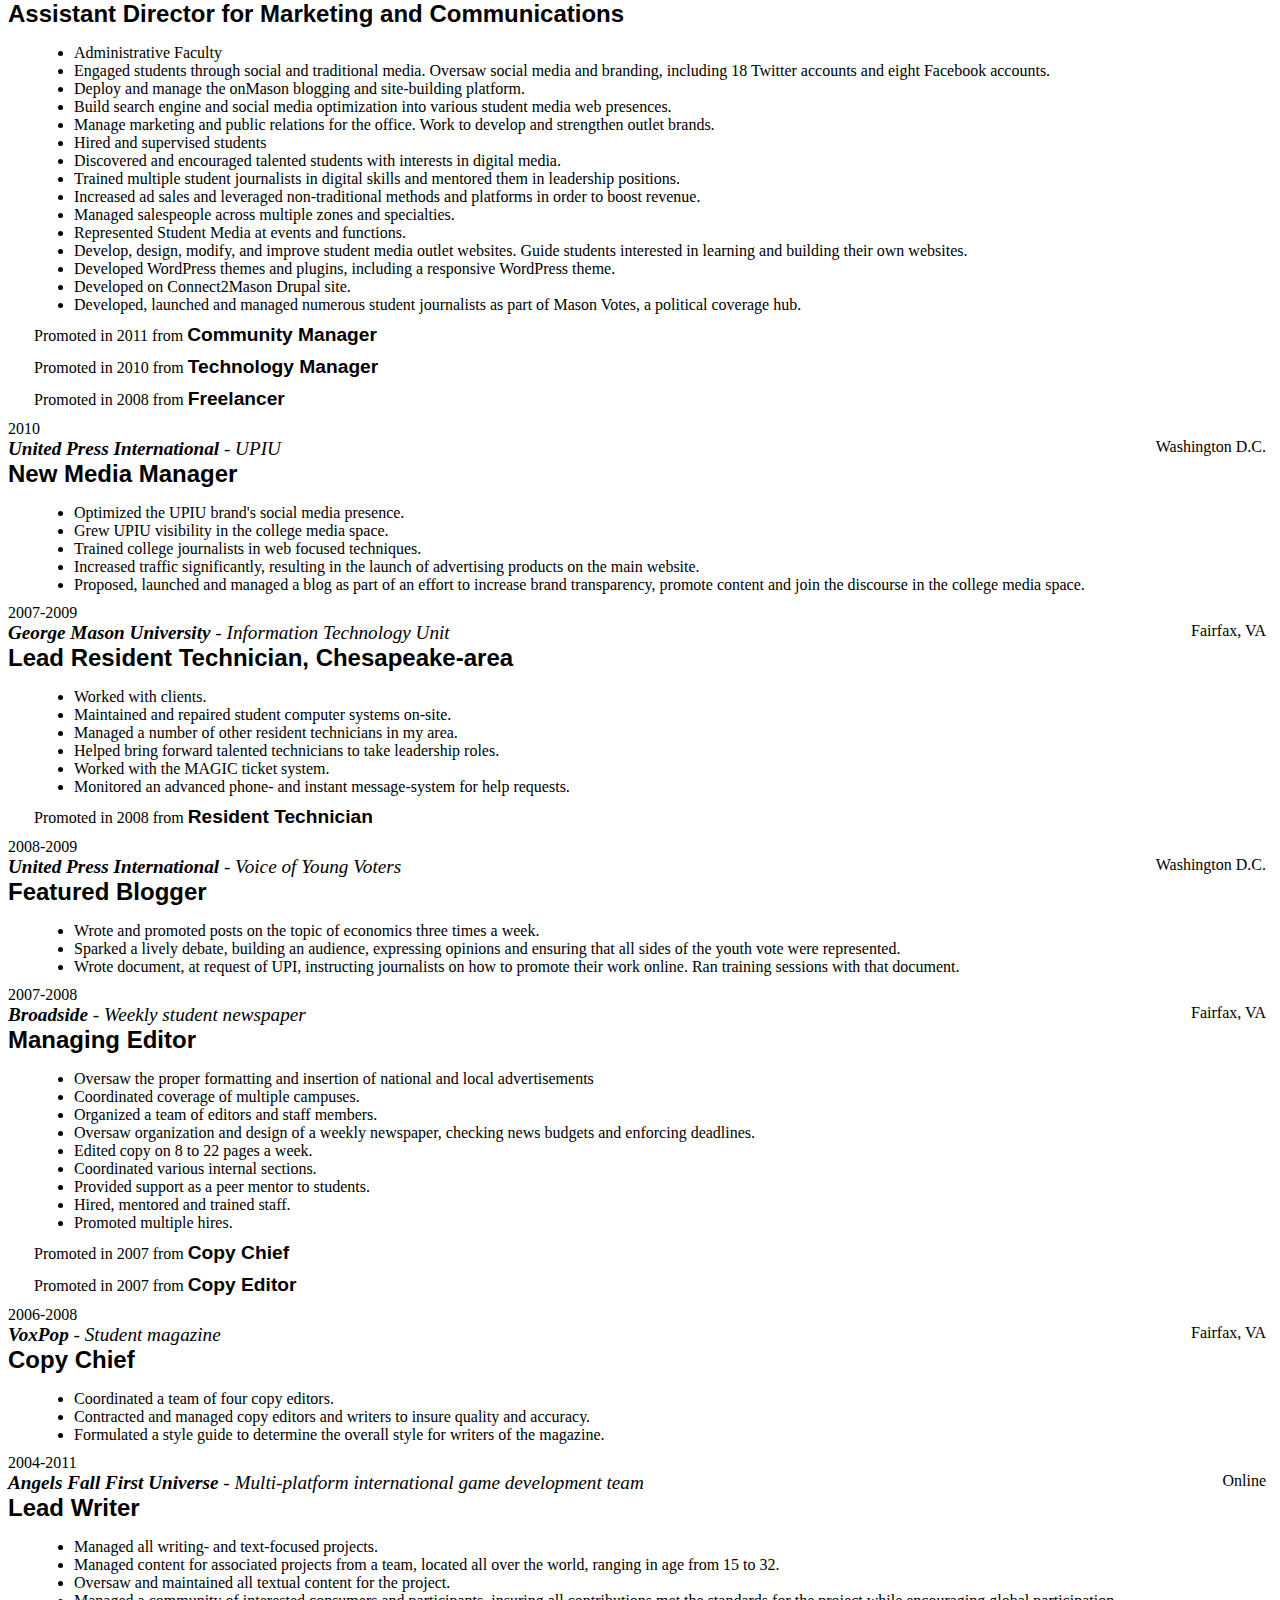
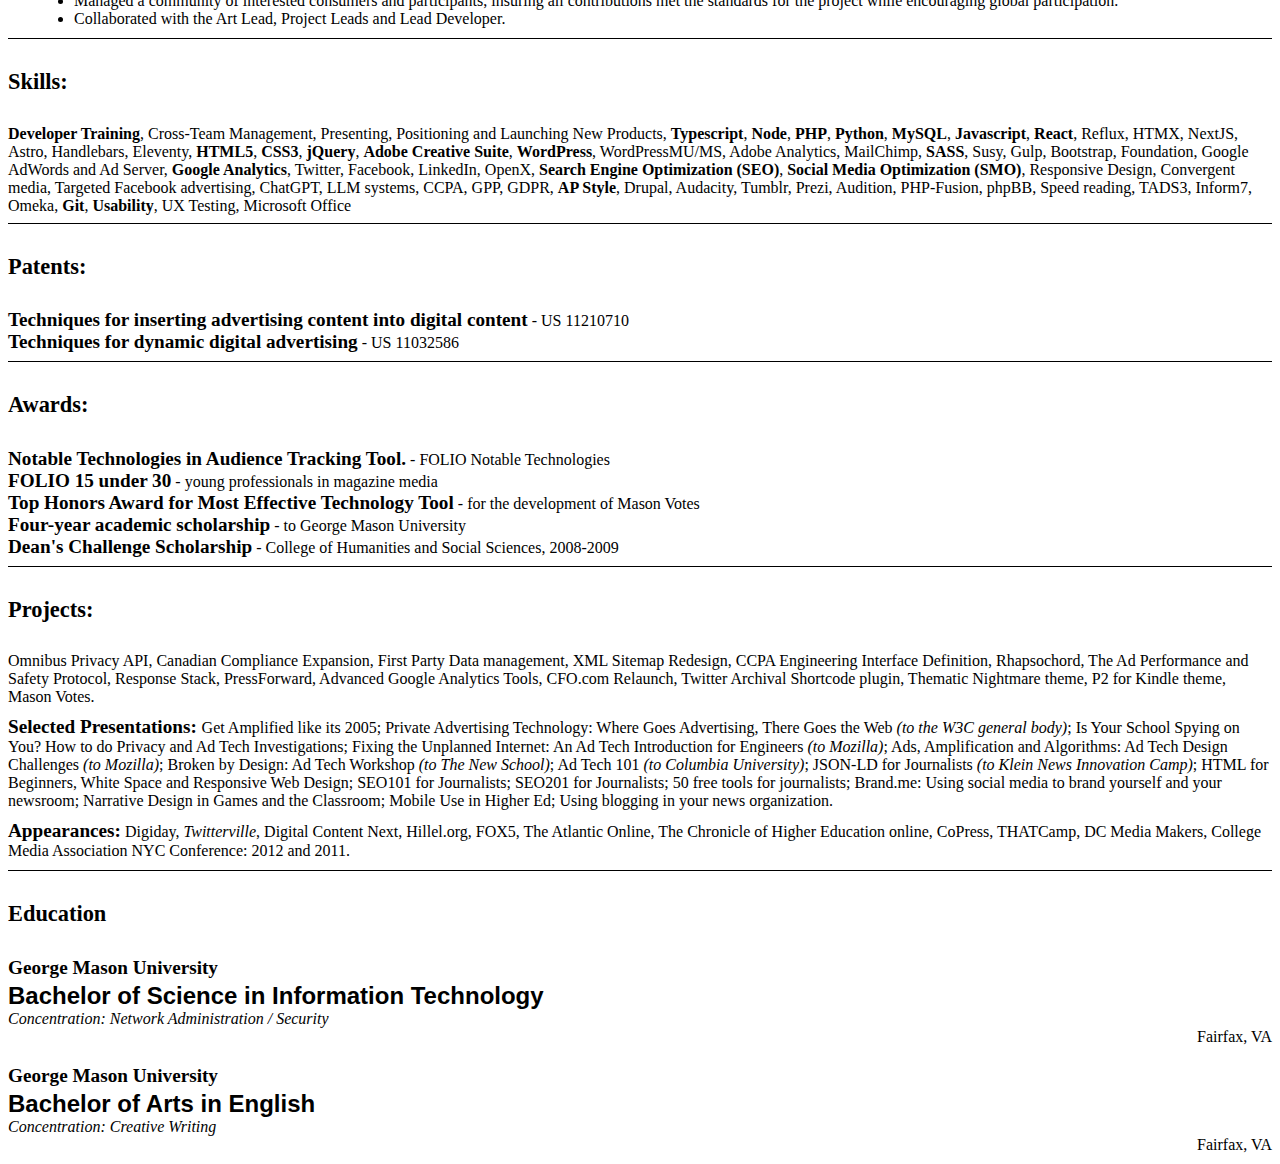
==== commit 8206d960: "Quick update" ====
--- a/index.html
+++ b/index.html
@@ -19,7 +19,7 @@
 	<!-- Included CSS Files -->
 	<link rel="stylesheet" href="stylesheets/foundation.css">
 	<link rel="stylesheet" href="stylesheets/user.css">
-	<link href='http://fonts.googleapis.com/css?family=Playfair+Display|EB+Garamond' rel='stylesheet' type='text/css'>
+	<link href='https://fonts.googleapis.com/css?family=Playfair+Display|EB+Garamond' rel='stylesheet' type='text/css'>
 
 	<!--[if lt IE 9]>
 		<link rel="stylesheet" href="stylesheets/ie.css">
@@ -44,7 +44,7 @@
 			<div class="row">
 				<div id="topid" class="twelve columns">
 					<h2>Aram Zucker-Scharff</h2>
-					<h5>2-14 50th Ave &#149; Long Island City, NY 11101 &#149; (703) 829-0532</h5>
+					<h5>Long Island City, NY 11101 &#149; (703) 829-0532</h5>
 					<h5>Full R&#233;sum&#233; available at
 						<a href="http://aramzs.github.io/resume/">http://aramzs.github.io/resume/</a> &#149; a@aramzs.me</h5>
 					<hr />
@@ -59,7 +59,7 @@
 			</div>
 			<div class="row item">
 				<div class="two columns">
-					2017-Present
+					2021-Present
 				</div>
 				<div class="ten columns">
 					<div class="left joblocation">
@@ -70,9 +70,94 @@
 					<div class="right location">New York, NY</div>
 					<div class="clearfloat">
 						<p>
+							<span class="jobtitle">Senior Staff Software Engineer</span>
+						</p>
+						<ul class="jobaccomp">
+							<li>Led Privacy and technical compliance work for The Washington Post across all geographic regions.</li>
+							<li>Worked closely with the internal and external council on Privacy issues, including audits, DPIAs, regular meetings, and documentation and feedback for the legal team.</li>
+							<li>Develop and deploy technology around privacy compliance, including:</li>
+							<ul>
+								<li>Developed a privacy API that allowed us to move privacy deployments from multi-week affairs involving dozens of teams to taking only days.</li>
+								<li>Assessed vendors and deployed a first-of-its-kind (for the US) solution in the to manage anonymization and privacy concerns around marketing technology</li>
+								<li>Created technical and nontechnical policy around handling of PII and user data.</li>
+								<li>Developed and executed technical anonymization strategies and functionality.</li>
+								<li>Executed the implementation for, and maintenance of, a vendor consent management platform.</li>
+								<li>Planned and developed data checkout and deletion processes for multiple teams.</li>
+								<li>Built out new ways to monetize and activate users in a more private way in a first party context.</li>
+							</ul>
+							<li>Was one of the leaders developing a cross-industry privacy signal standard in the W3C called the Global Privacy Control.</li>
+							<li>Worked on Core Web Vitals and XML Sitemaps.</li>
+							<li>Worked on assuring our identity systems and processes meet international compliance standards.</li>
+							<li>Worked on AI compliance systems and standards.</li>
+							<li>Developed privacy processes around our deployment of LLM technologies.</li>
+							<li>Maintained multiple pages across the site for privacy concerns.</li>
+							<li>Consult for other teams on privacy and compliance issues across all areas of the company.</li>
+							<li>Built a team of engineers to focus on privacy, by running trainings, interviews and hiring.</li>
+							<li>Help define vision and strategy around privacy at The Washington Post.
+							</li>
+							<li>Standardized terms of service and consent processes across the company.</li>
+							<li>Work with middle and upper management to define strategic opportunities, structural
+								organization changes and organizational workflows.
+							</li>
+							<li>Represent The Washington Post in helping to set the agenda around privacy and
+								advertising technology within the W3C and trade organizations.</li>
+							<li>Testified in support of GPC to the California privacy regulation agency on behalf of my employer.</li>
+							<li>Worked in systems including Javascript, Python, Java, and Node.</li>
+						</ul>
+						<div class="promoted">
+							<p><span class="black label">Promoted in 2024 from</span> <span class="jobtitle">Engineering Lead for Privacy & Security Compliance</span></p>
+						</div>
+					</div>
+				</div>
+			</div>
+			<div class="row item">
+				<div class="two columns">
+					2021-2021
+				</div>
+				<div class="ten columns">
+					<div class="left joblocation">
+						<p>
+							<span class="item-title">The Washington Post</span>
+						</p>
+					</div>
+					<div class="right location">New York, NY</div>
+					<div class="clearfloat">
+						<p>
+							<span class="jobtitle">Lead Solutions Engineer, Zeus Ad Tech</span>
+						</p>
+						<ul class="jobaccomp">
+							<li>Created and pitched engineer-focused sales materials to national and international media organizations.</li>
+							<li>Worked with sales for client pitch sessions.</li>
+							<li>Went hands-on with publications of all sizes in order to help them integrate Zeus ad technology into their site.</li>
+							<li>Worked closely with engineers at publications of all sizes to help them improve site performance, loading speed, core web vitals, and script loading logic.</li>
+							<li>Authored code in multiple publisher sites, as well as the core Zeus ad technology itself.</li>
+							<li>Helped prioritize features for the release roadmap.</li>
+							<li>Audited potential third party partners.</li>
+							<li>Did architecture for back-end ad technology together with other engineering staff and legal team.</li>
+							<li>Helped audit ad tech stacks as research for sales staff on potential clients.</li>
+							<li>Worked closely with Zeus engineering to determine how client needs can be turned into product features.</li>
+							<li>Authored significant documentation and blog posts to help promote Zeus and help clients determine the value of the product.</li>
+						</ul>
+					</div>
+				</div>
+			</div>
+			<div class="row item">
+				<div class="two columns">
+					2017-2021
+				</div>
+				<div class="ten columns">
+					<div class="left joblocation">
+						<p>
+							<span class="item-title">The Washington Post</span>
+						</p>
+					</div>
+					<div class="right location">New York, NY</div>
+					<div class="clearfloat">
+						<p>
 							<span class="jobtitle">Director, Ad Engineering</span>
 						</p>
 						<ul class="jobaccomp">
+							<li>Designed, architected, and wrote code for two ad technologies for which The Washington Post received patents.</li>
 							<li>Lead RED team in architecture and planning of new and improved systems.</li>
 							<li>Lead the engineering side of new ad products and improvements to existing tools.</li>
 							<li>Plan and deploy the white-labeling of successful technologies for sale.</li>
@@ -573,10 +658,10 @@
 						<b>Typescript</b>,
 						<b>Node</b>,
 						<b>PHP</b>,
+						<b>Python</b>,
 						<b>MySQL</b>,
 						<b>Javascript</b>,
-						<b>React</b>, Reflux,
-						<b>React Hooks</b>,
+						<b>React</b>, Reflux, HTMX, NextJS, Astro, Handlebars, Eleventy,
 						<b>HTML5</b>,
 						<b>CSS3</b>,
 						<b>jQuery</b>,
@@ -587,12 +672,34 @@
 						<b>Search Engine Optimization (SEO)</b>,
 						<b>Social Media Optimization (SMO)</b>, Responsive Design, Convergent media, Targeted Facebook
 						advertising,
-						<b>AP Style</b>, Drupal, Blogger, QuarkXPress, Audacity, Tumblr, TextPattern, Prezi,
+						ChatGPT, LLM systems, CCPA, GPP, GDPR,
+						<b>AP Style</b>, Drupal, Audacity, Tumblr, Prezi,
 						Audition, PHP-Fusion, phpBB, Speed reading, TADS3, Inform7, Omeka,
 						<b>Git</b>,
 						<b>Usability</b>, UX Testing, Microsoft Office</p>
 				</div>
 			</div>
+
+			<hr />
+		</div>
+		<div class="row patents">
+
+			<div class="two columns">
+				<h4 class="section-title">Patents:</h4>
+			</div>
+			<div class="ten columns">
+				<p>
+					<span class="item-title">
+						Techniques for inserting advertising content into digital content</span> -
+						US 11210710
+					<br />
+					<span class="item-title">
+						Techniques for dynamic digital advertising</span> -
+						US 11032586
+					<br />
+				</p>
+			</div>
+			<div class="row"></div>
 
 			<hr />
 		</div>
@@ -630,12 +737,12 @@
 				<h4 class="section-title">Projects:</h4>
 			</div>
 			<div class="ten columns">
-				<p>CCPA Engineering Interface Definition, Rhapsochord, The Ad Performance and Safety Protocol, Response
+				<p>Omnibus Privacy API, Canadian Compliance Expansion, First Party Data management, XML Sitemap Redesign, CCPA Engineering Interface Definition, Rhapsochord, The Ad Performance and Safety Protocol, Response
 					Stack, PressForward, Advanced Google
 					Analytics Tools, CFO.com Relaunch, Twitter Archival Shortcode plugin, Thematic Nightmare theme, P2
 					for Kindle theme, Mason Votes.</p>
 				<p class="present">
-					<span class="item-title">Selected Presentations: </span>Fixing the Unplanned Internet: An Ad Tech
+					<span class="item-title">Selected Presentations: </span>Get Amplified like its 2005; Private Advertising Technology: Where Goes Advertising, There Goes the Web <em>(to the W3C general body)</em>; Is Your School Spying on You? How to do Privacy and Ad Tech Investigations; Fixing the Unplanned Internet: An Ad Tech
 					Introduction for Engineers <em>(to Mozilla)</em>; Ads, Amplification and Algorithms: Ad Tech Design
 					Challenges <em>(to Mozilla)</em>; Broken
 					by Design: Ad Tech Workshop <em>(to The New School)</em>; Ad Tech 101 <em>(to Columbia
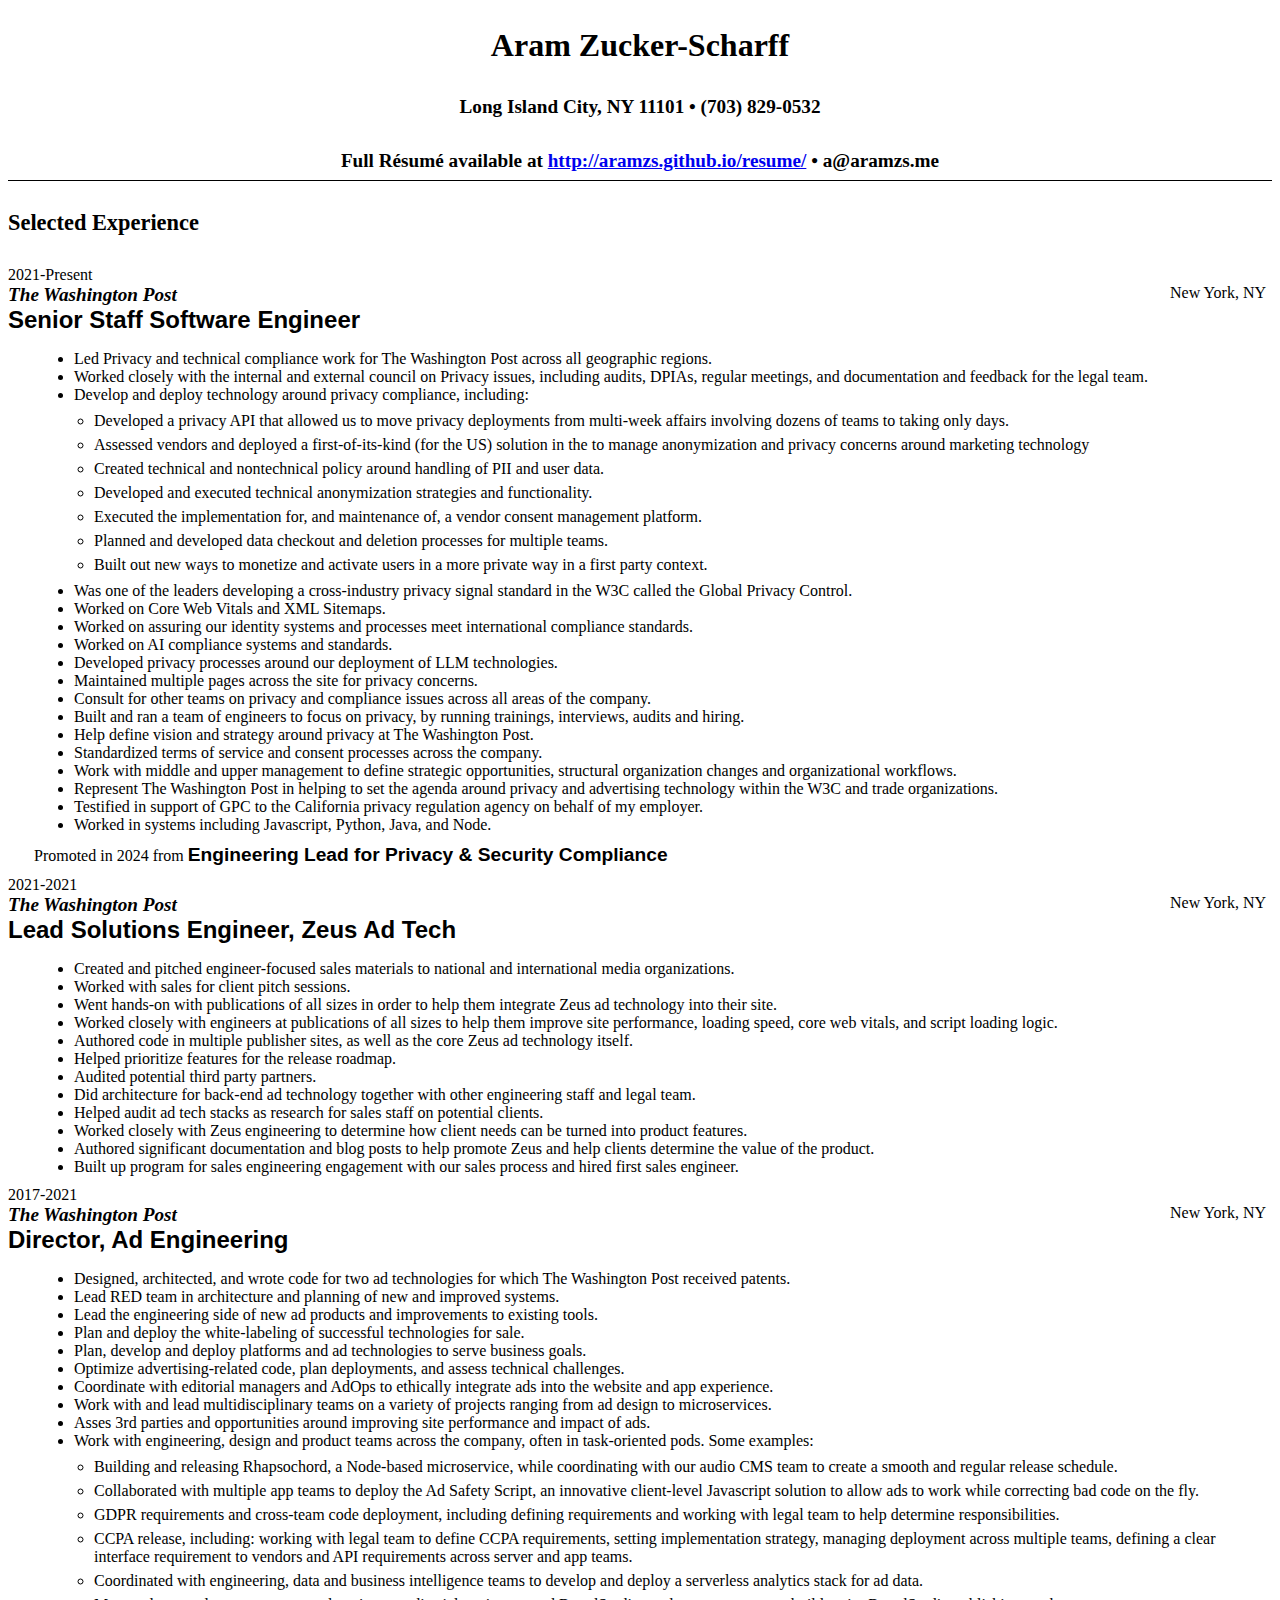
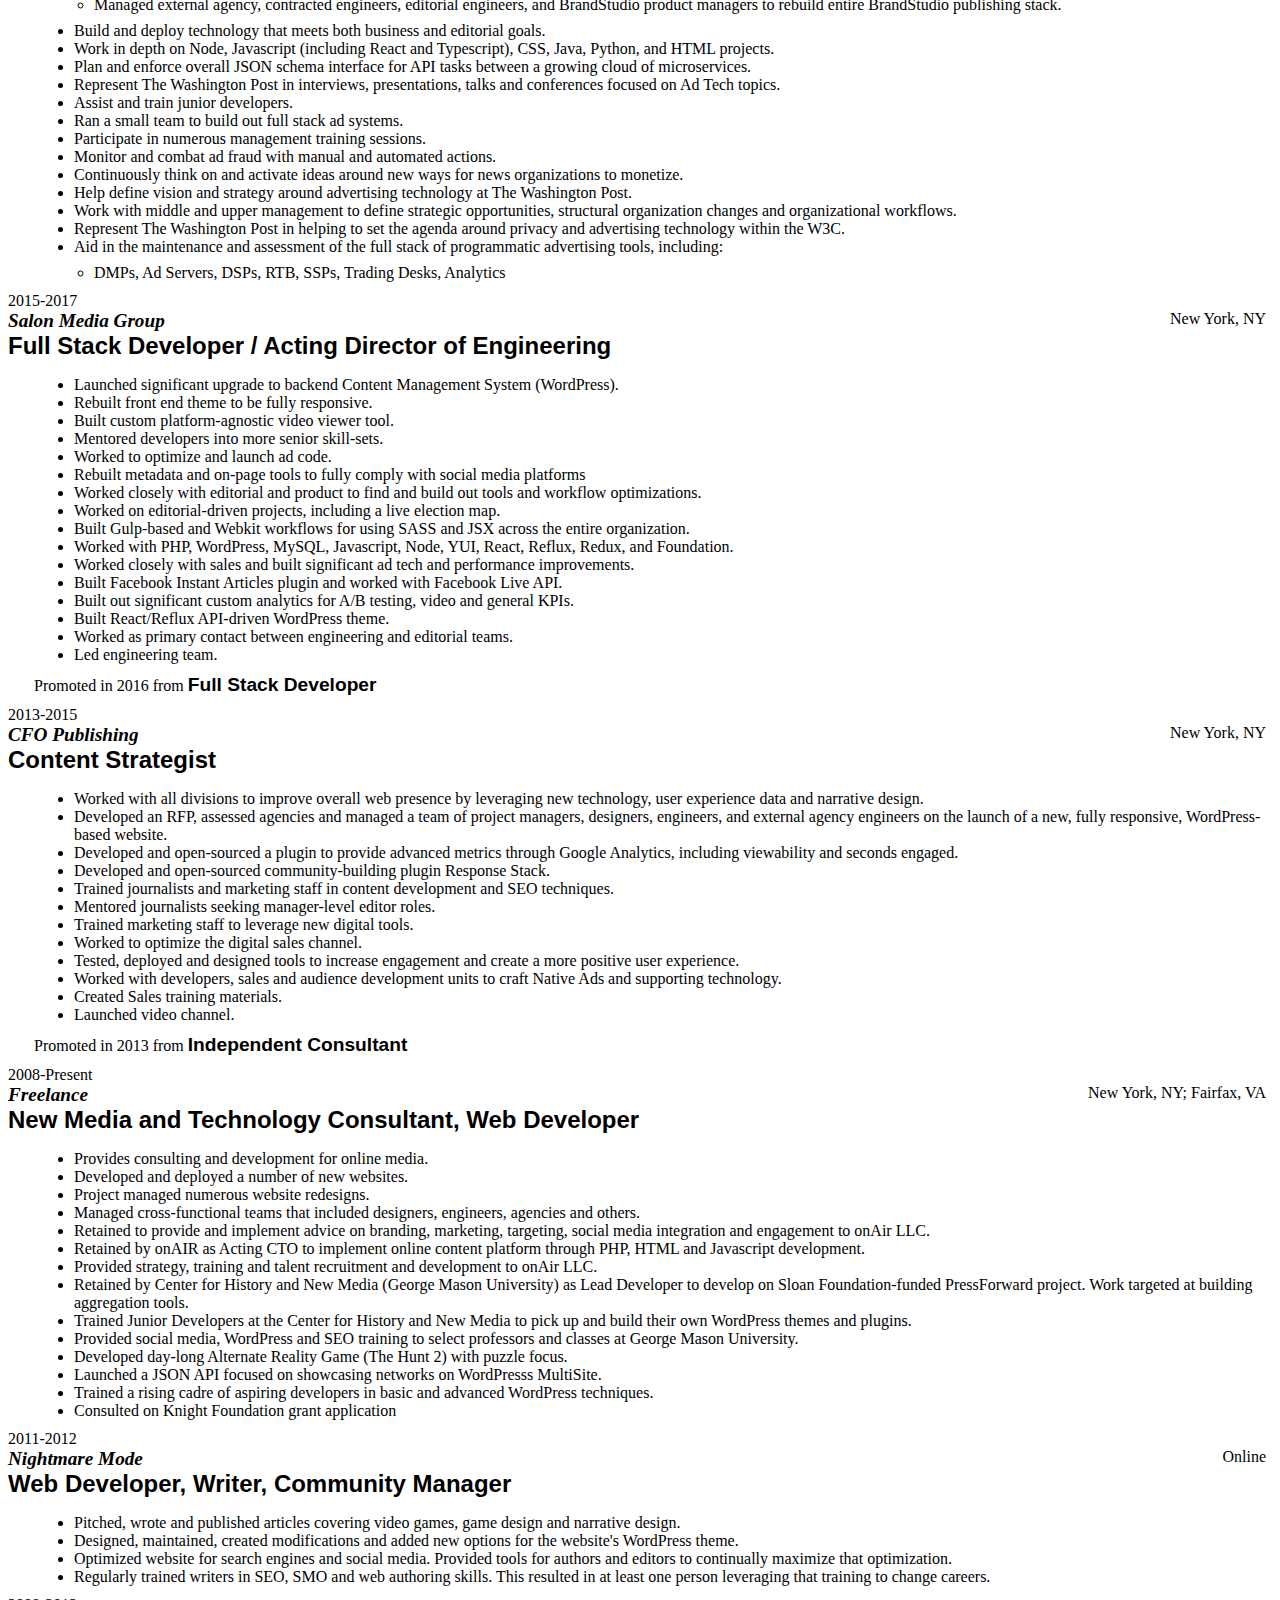
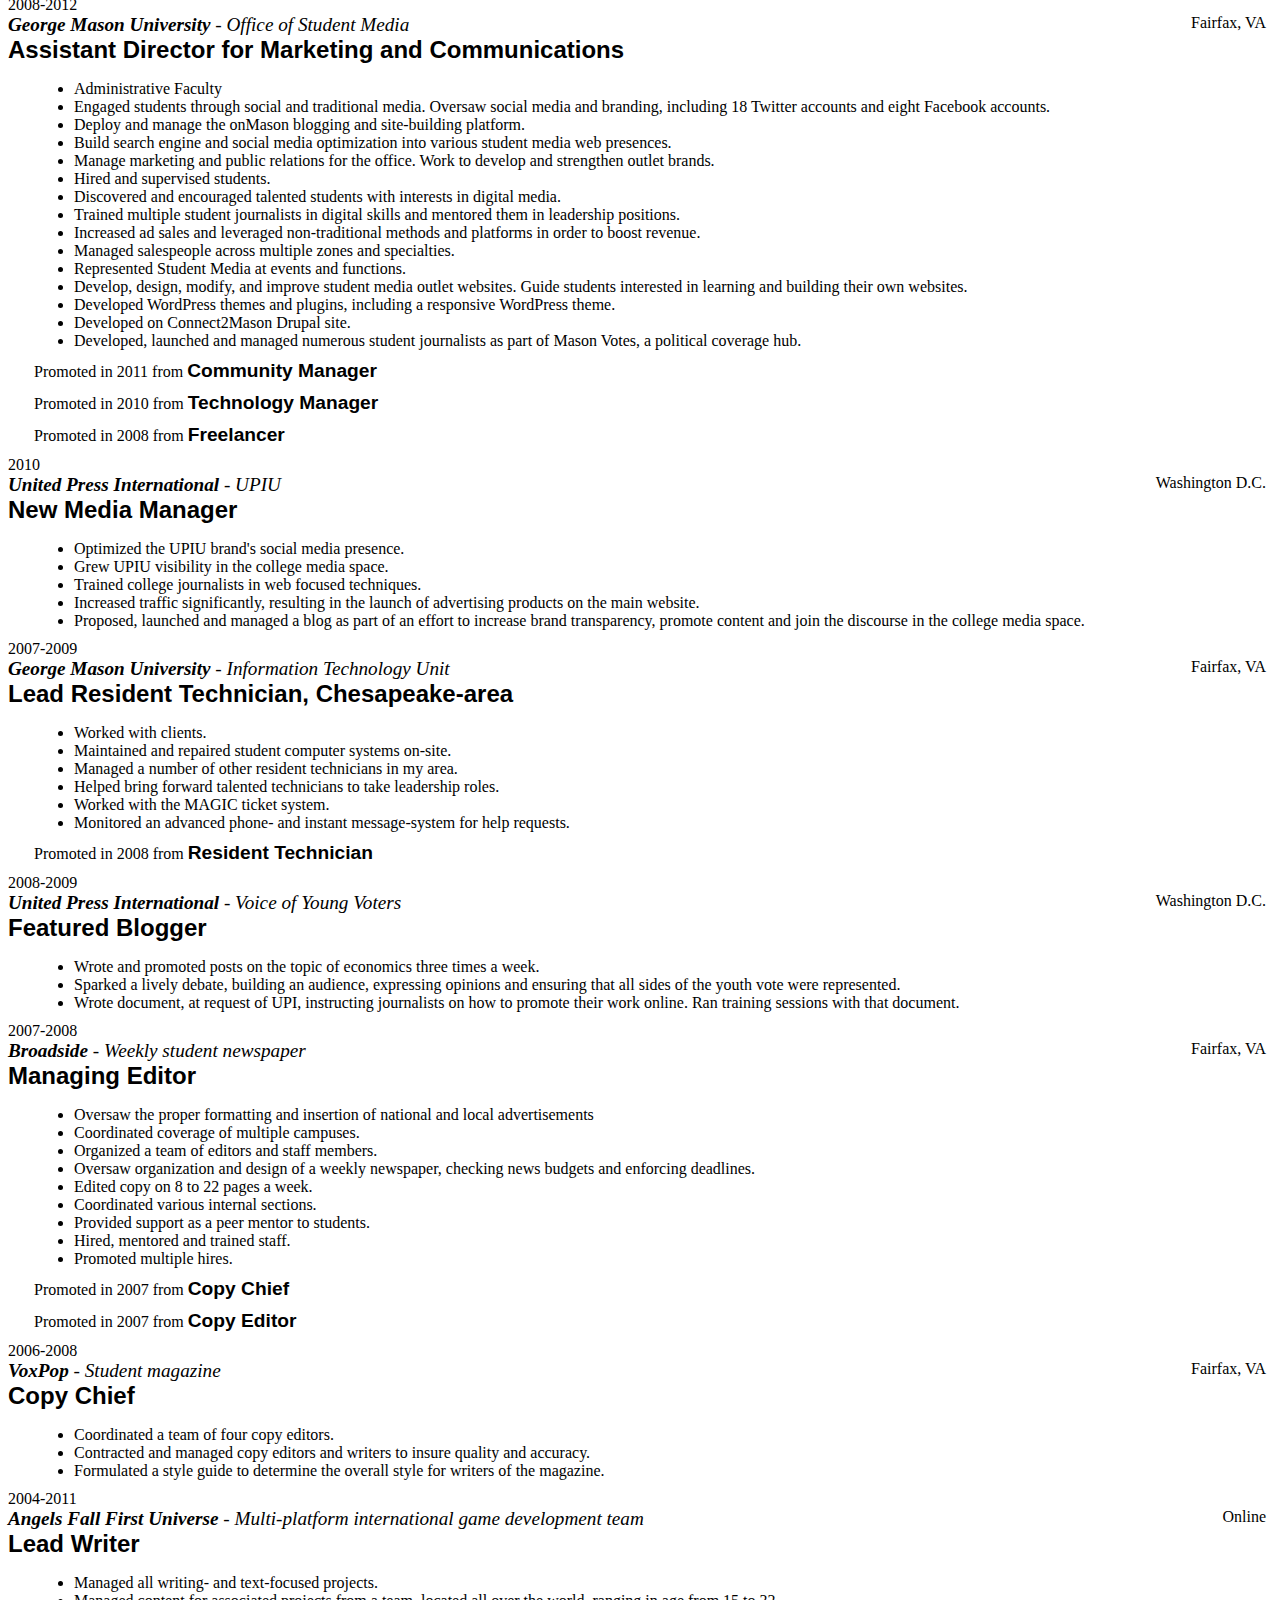
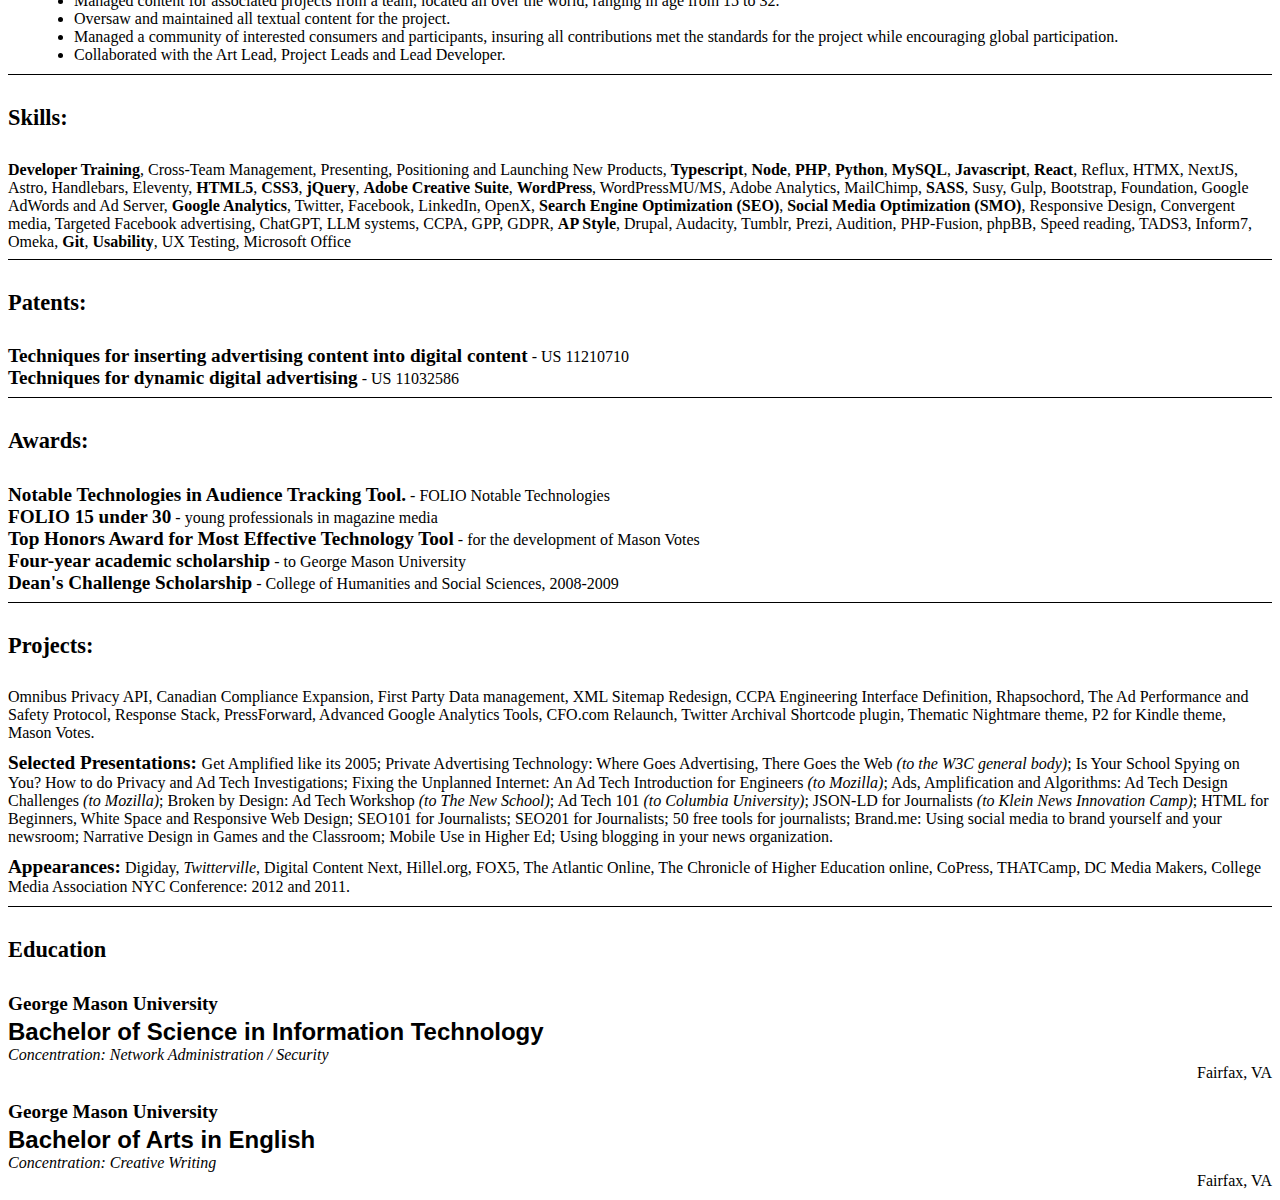
==== commit 01c20756: "Update index.html" ====
--- a/index.html
+++ b/index.html
@@ -92,7 +92,7 @@
 							<li>Developed privacy processes around our deployment of LLM technologies.</li>
 							<li>Maintained multiple pages across the site for privacy concerns.</li>
 							<li>Consult for other teams on privacy and compliance issues across all areas of the company.</li>
-							<li>Built a team of engineers to focus on privacy, by running trainings, interviews and hiring.</li>
+							<li>Built and ran a team of engineers to focus on privacy, by running trainings, interviews, audits and hiring.</li>
 							<li>Help define vision and strategy around privacy at The Washington Post.
 							</li>
 							<li>Standardized terms of service and consent processes across the company.</li>
@@ -137,6 +137,7 @@
 							<li>Helped audit ad tech stacks as research for sales staff on potential clients.</li>
 							<li>Worked closely with Zeus engineering to determine how client needs can be turned into product features.</li>
 							<li>Authored significant documentation and blog posts to help promote Zeus and help clients determine the value of the product.</li>
+							<li>Built up program for sales engineering engagement with our sales process and hired first sales engineer.</li>
 						</ul>
 					</div>
 				</div>
@@ -207,6 +208,7 @@
 							<li>Represent The Washington Post in interviews, presentations, talks and conferences
 								focused on Ad Tech topics.</li>
 							<li>Assist and train junior developers.</li>
+							<li>Ran a small team to build out full stack ad systems.</li>
 							<li>Participate in numerous management training sessions.</li>
 							<li>Monitor and combat ad fraud with manual and automated actions.</li>
 							<li>Continuously think on and activate ideas around new ways for news organizations to
@@ -420,7 +422,7 @@
 								presences.</li>
 							<li>Manage marketing and public relations for the office. Work to develop and strengthen
 								outlet brands.</li>
-							<li>Hired and supervised students </li>
+							<li>Hired and supervised students. </li>
 							<li>Discovered and encouraged talented students with interests in digital media.</li>
 							<li>Trained multiple student journalists in digital skills and mentored them in
 								leadership positions.</li>
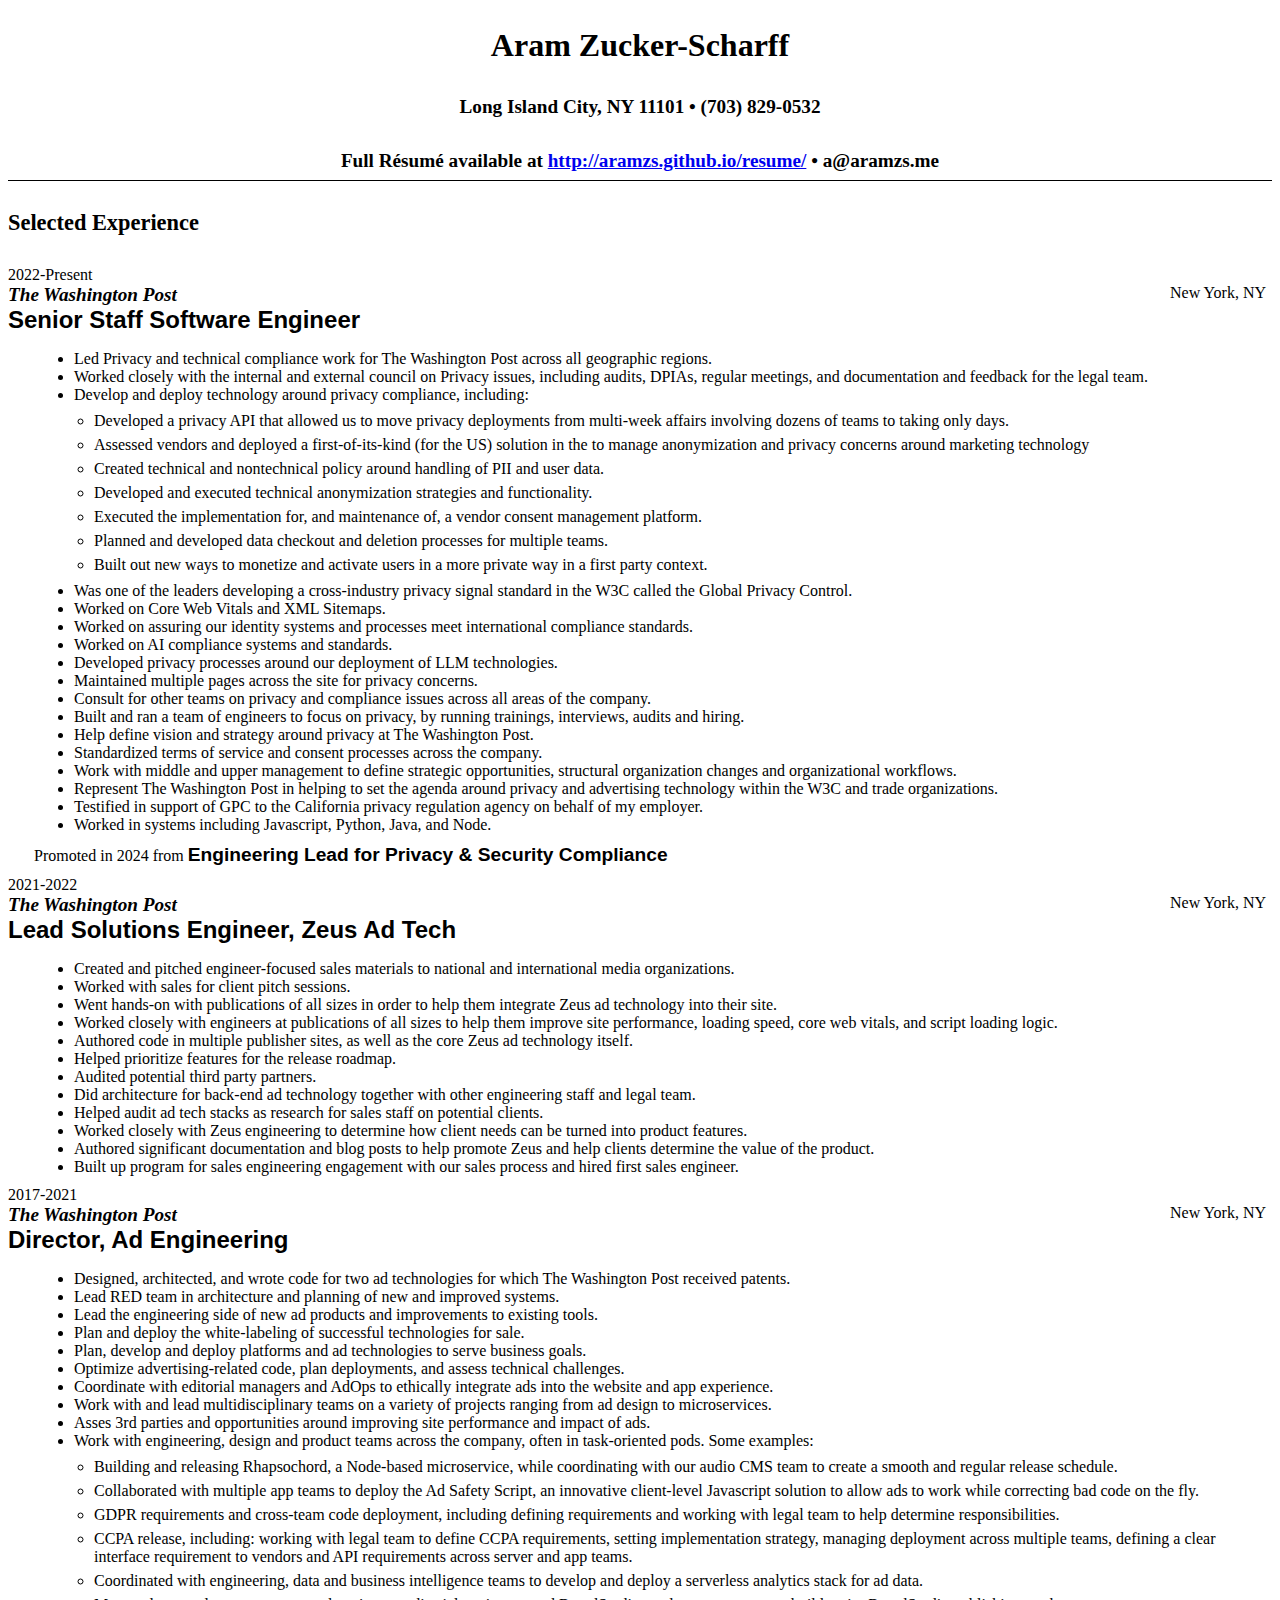
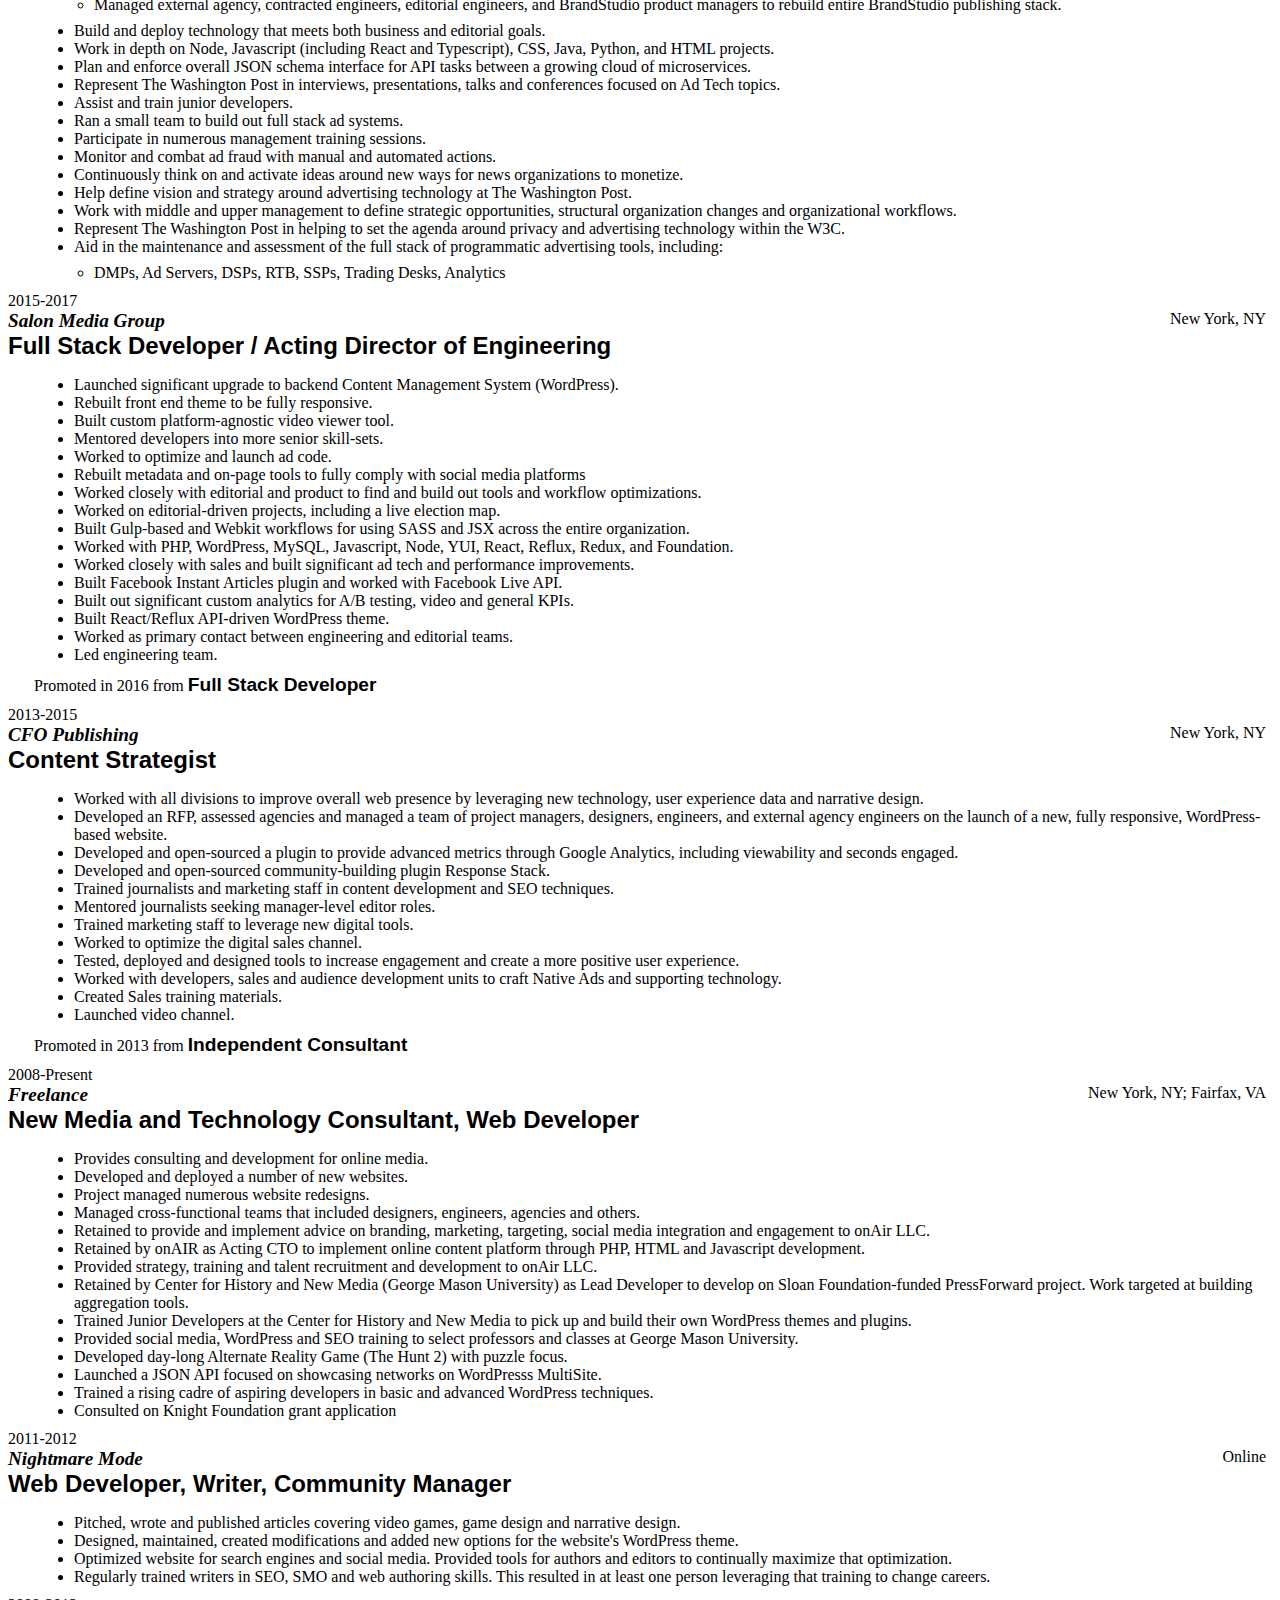
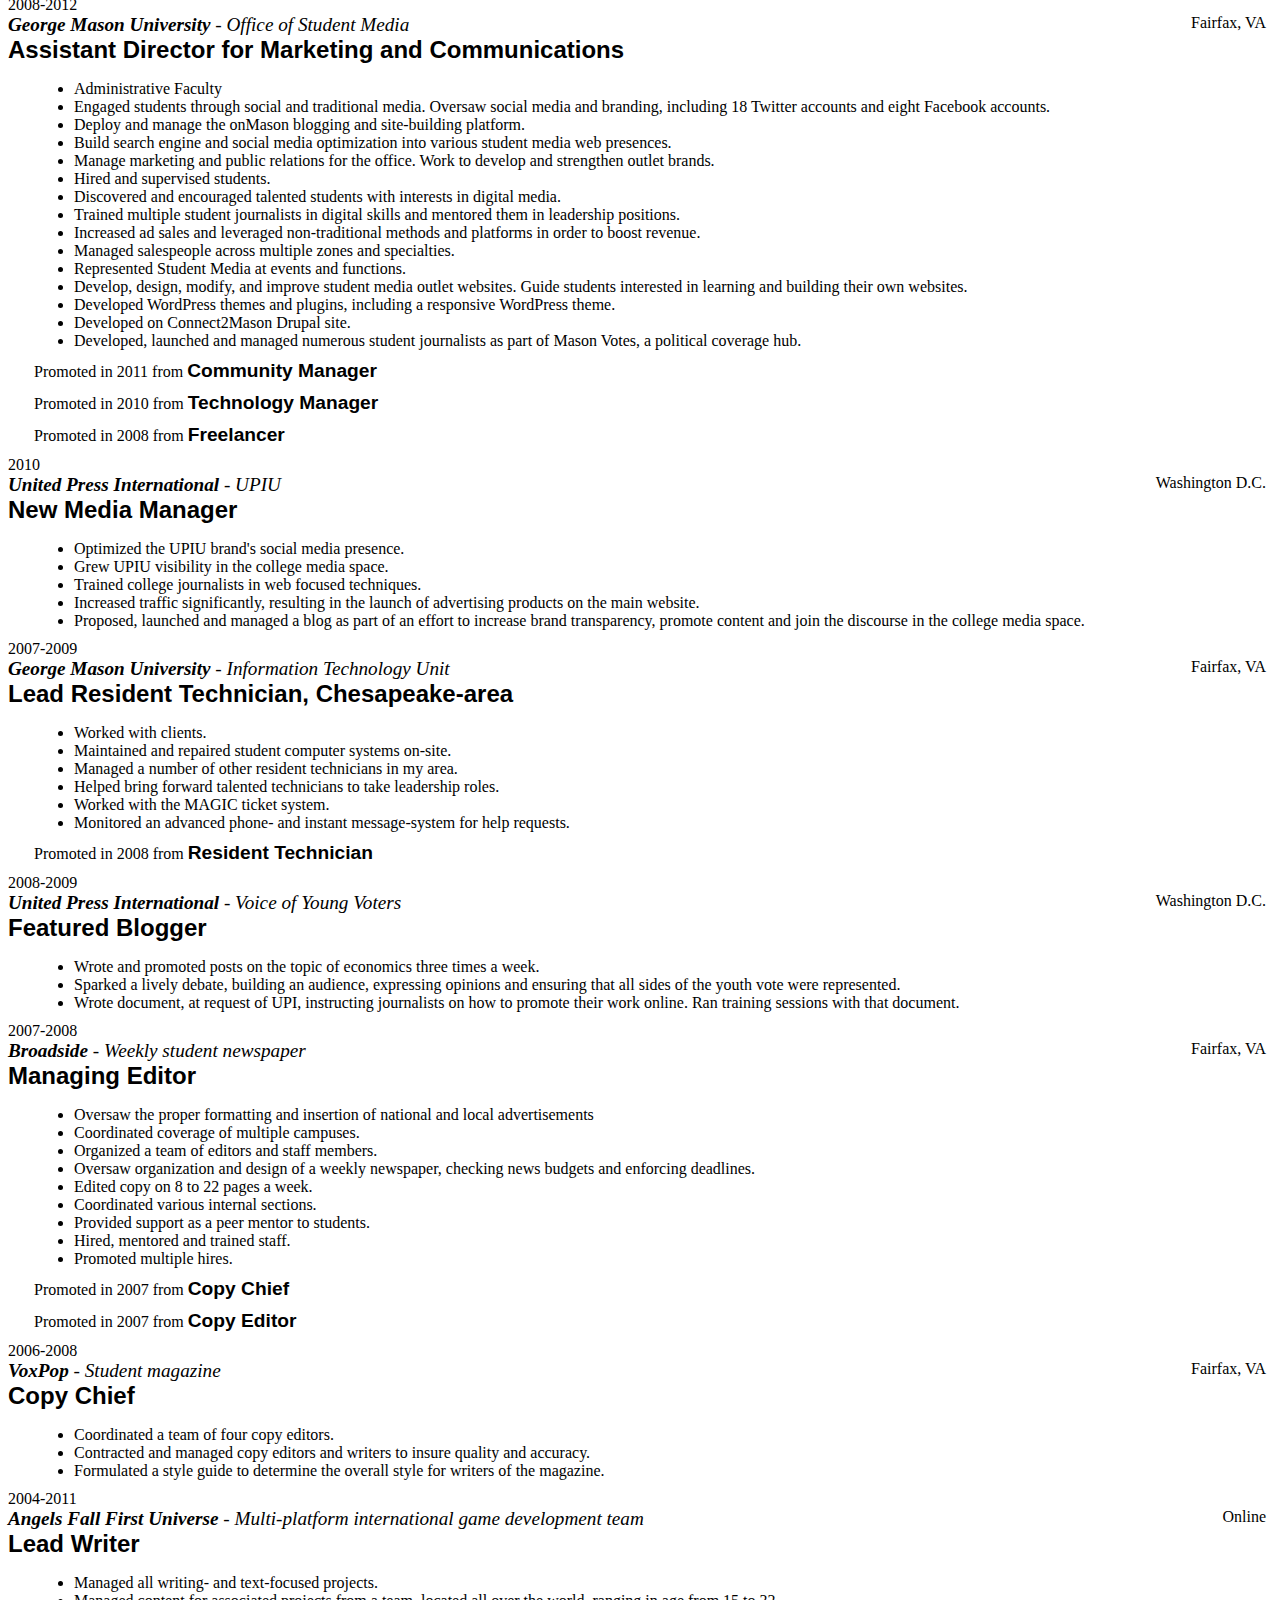
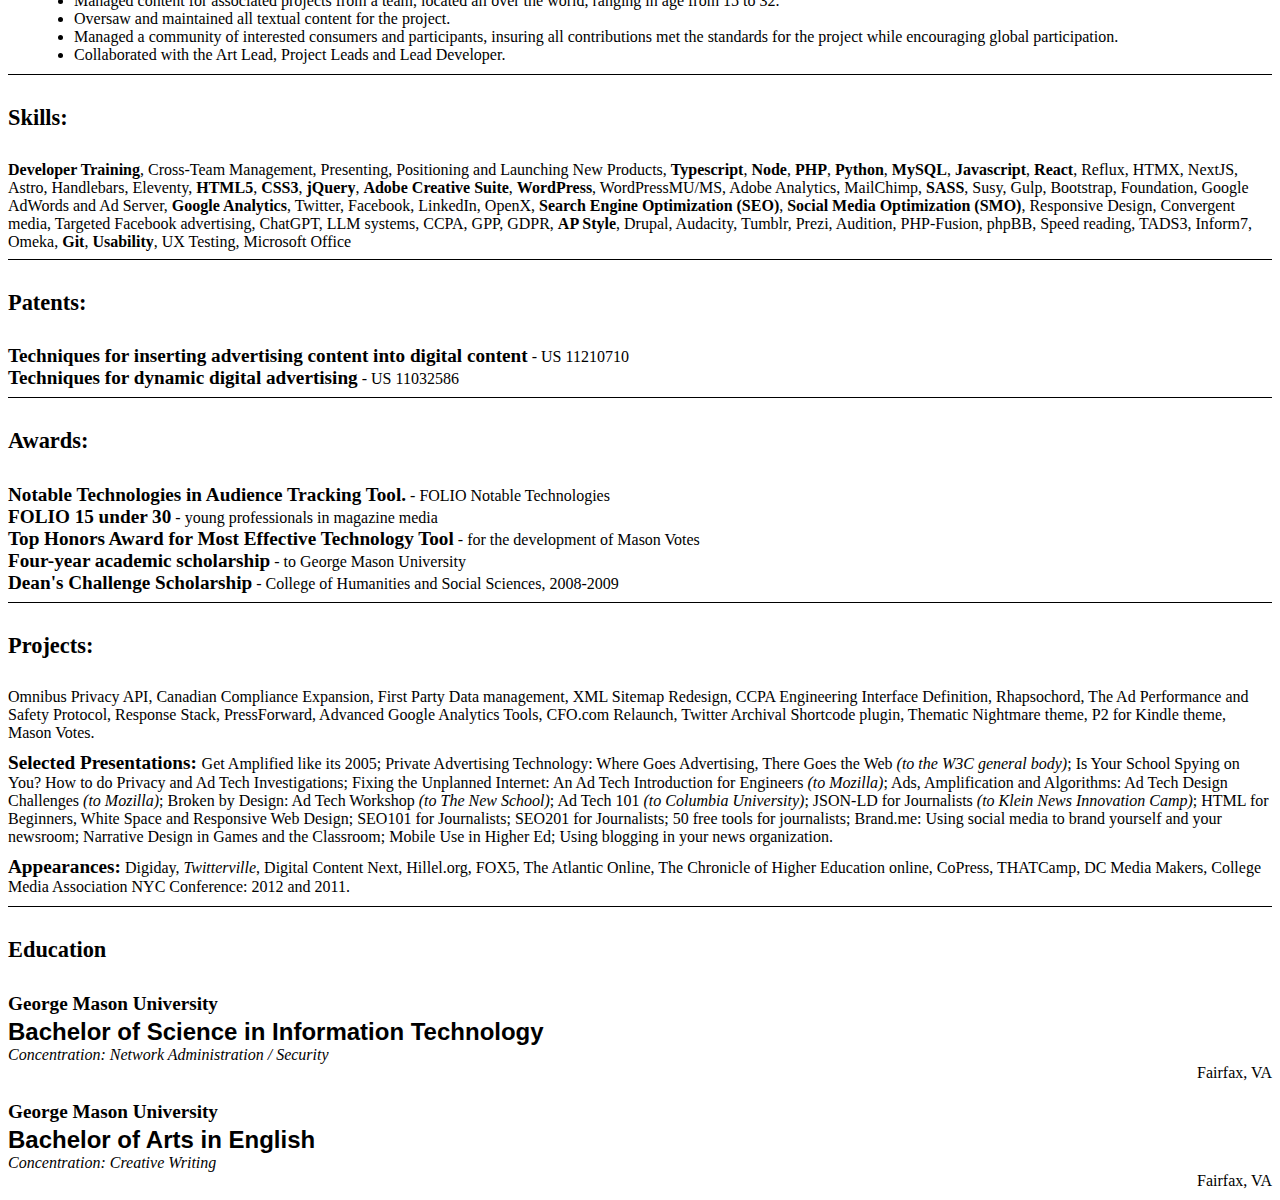
==== commit f789fc7c: "Update index.html" ====
--- a/index.html
+++ b/index.html
@@ -59,7 +59,7 @@
 			</div>
 			<div class="row item">
 				<div class="two columns">
-					2021-Present
+					2022-Present
 				</div>
 				<div class="ten columns">
 					<div class="left joblocation">
@@ -112,7 +112,7 @@
 			</div>
 			<div class="row item">
 				<div class="two columns">
-					2021-2021
+					2021-2022
 				</div>
 				<div class="ten columns">
 					<div class="left joblocation">
